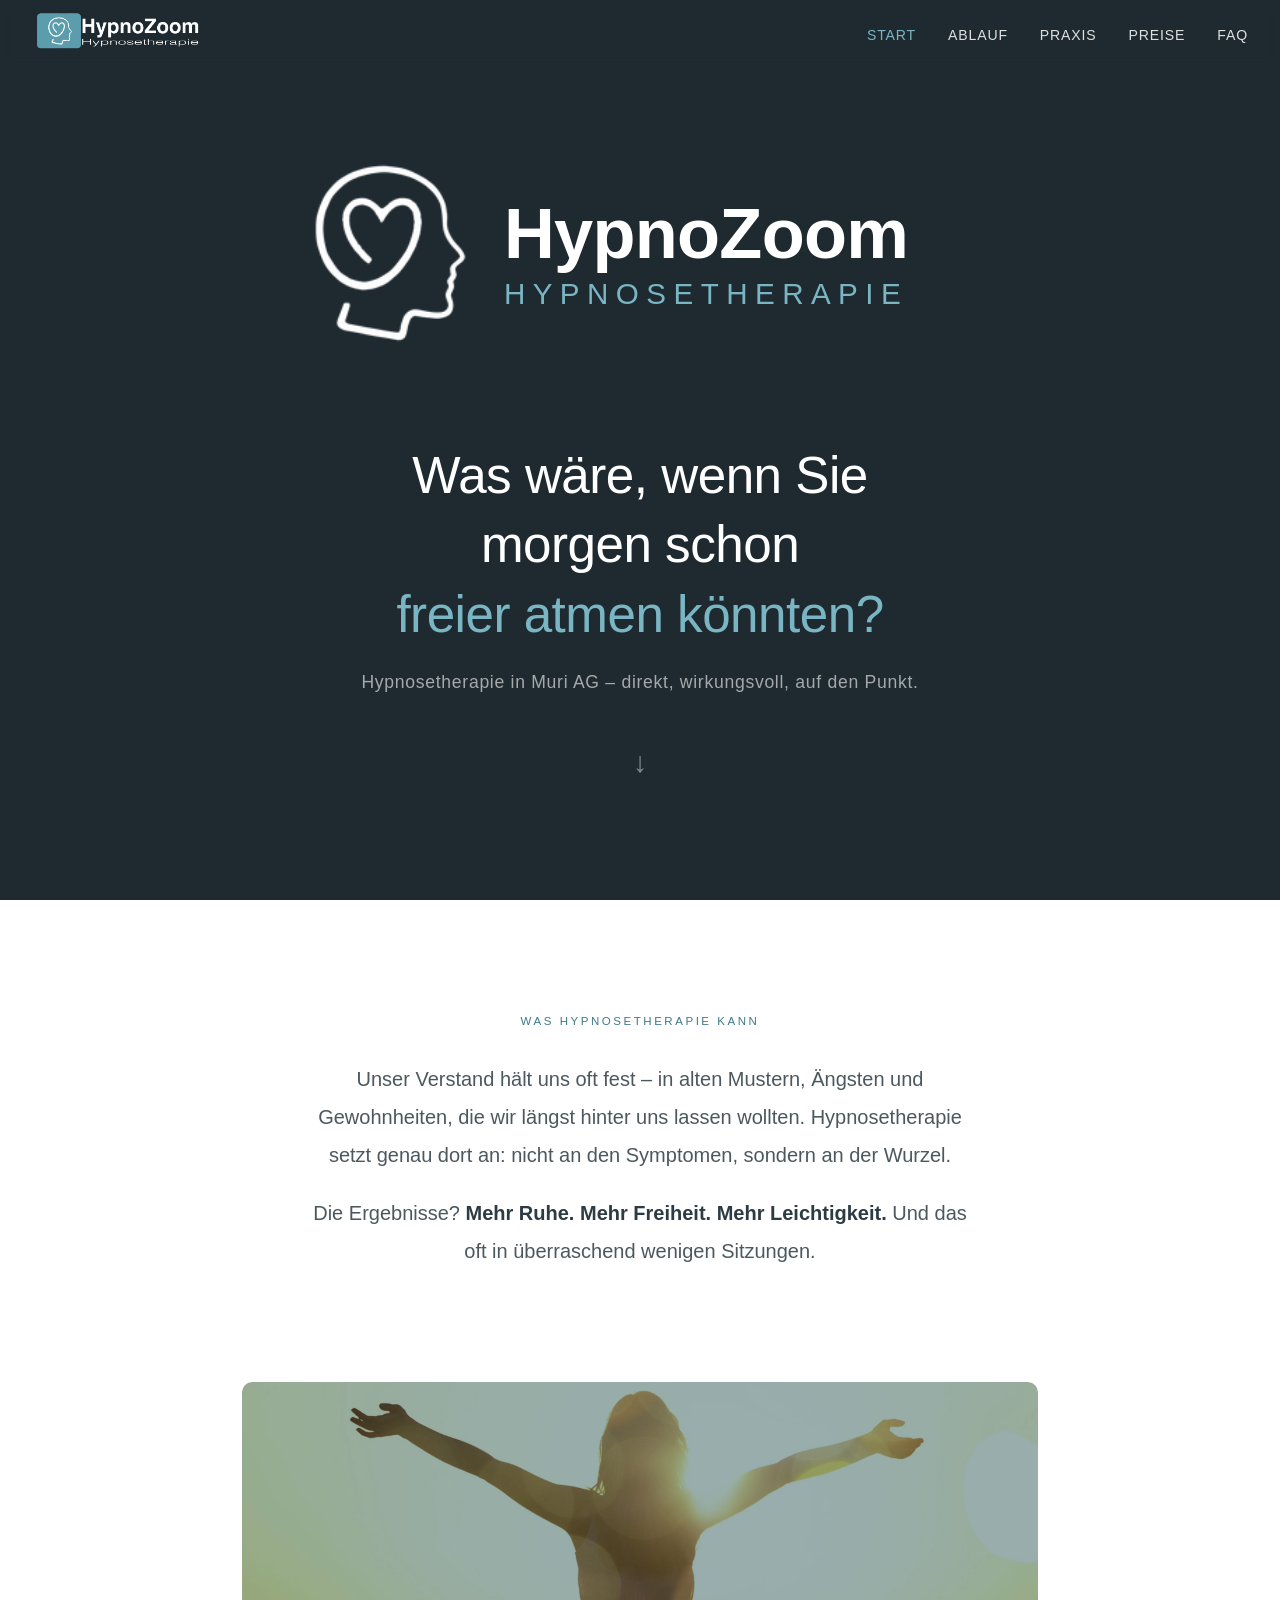
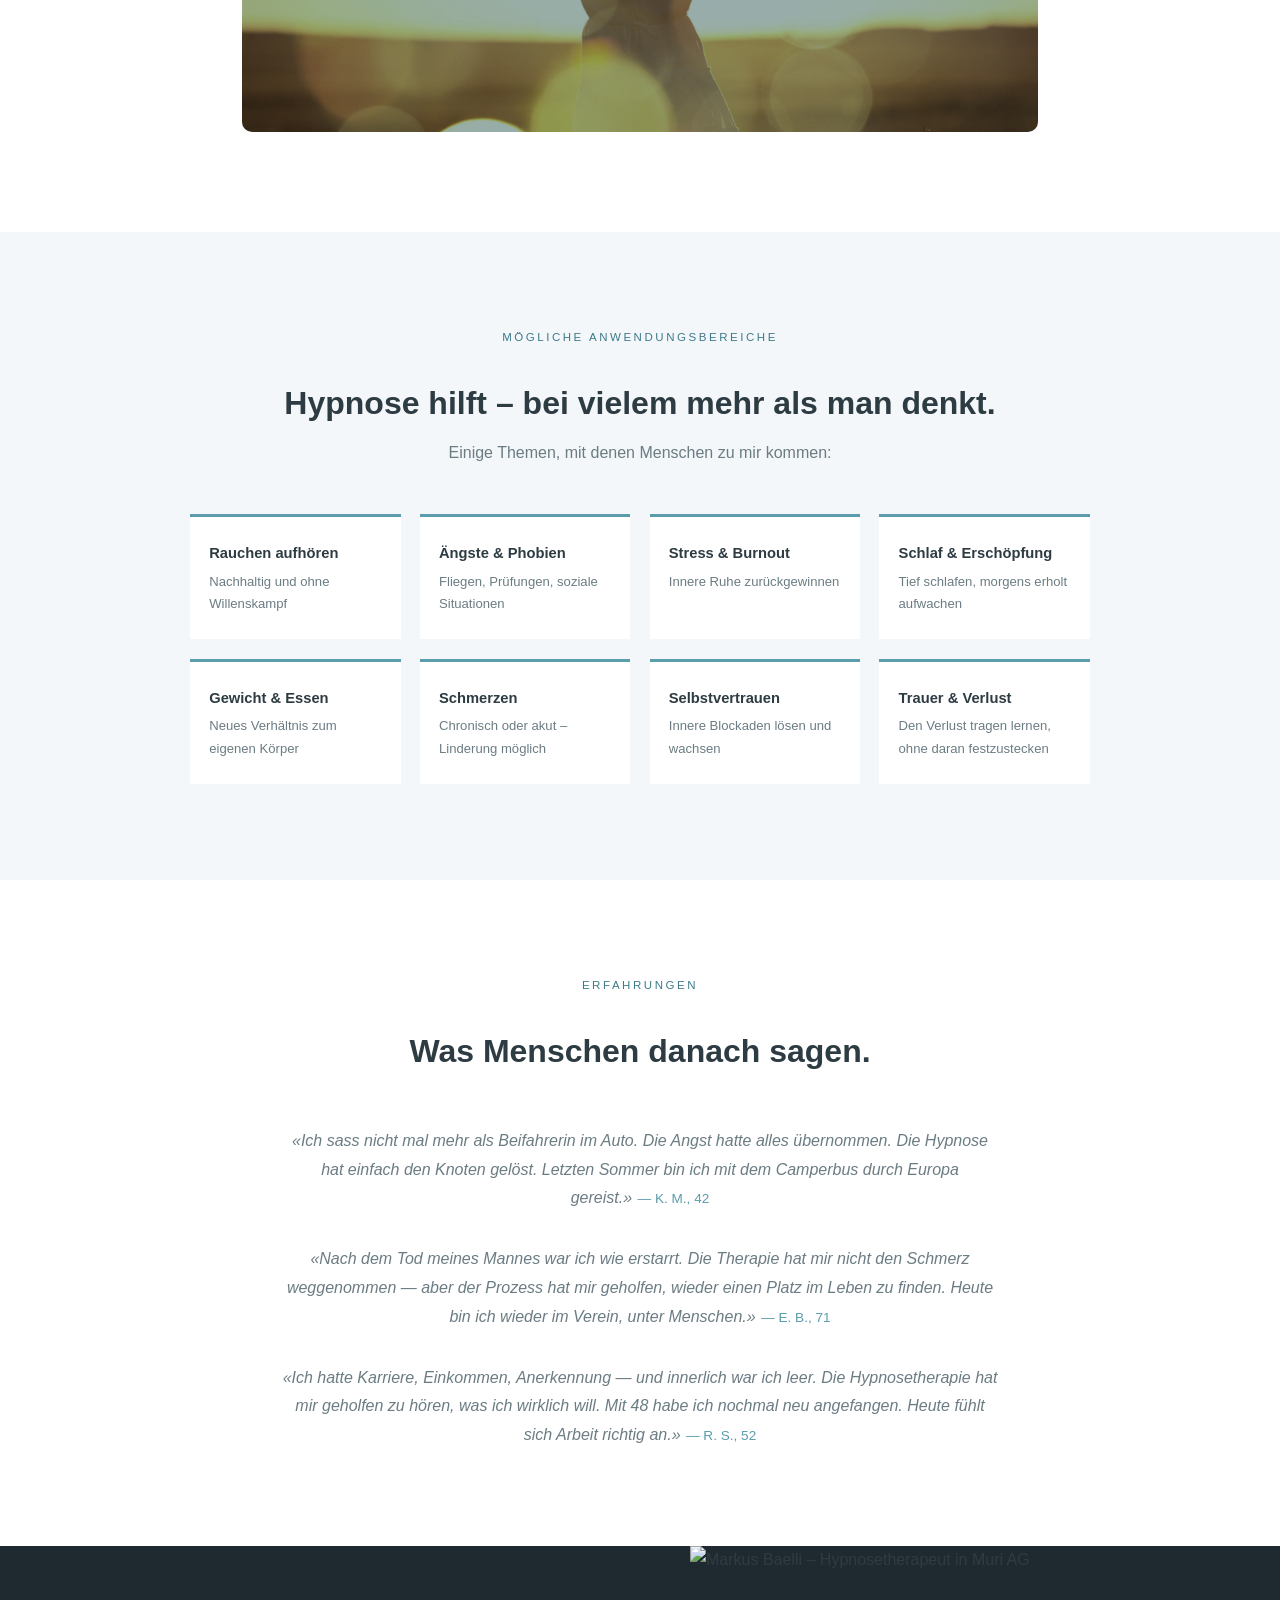
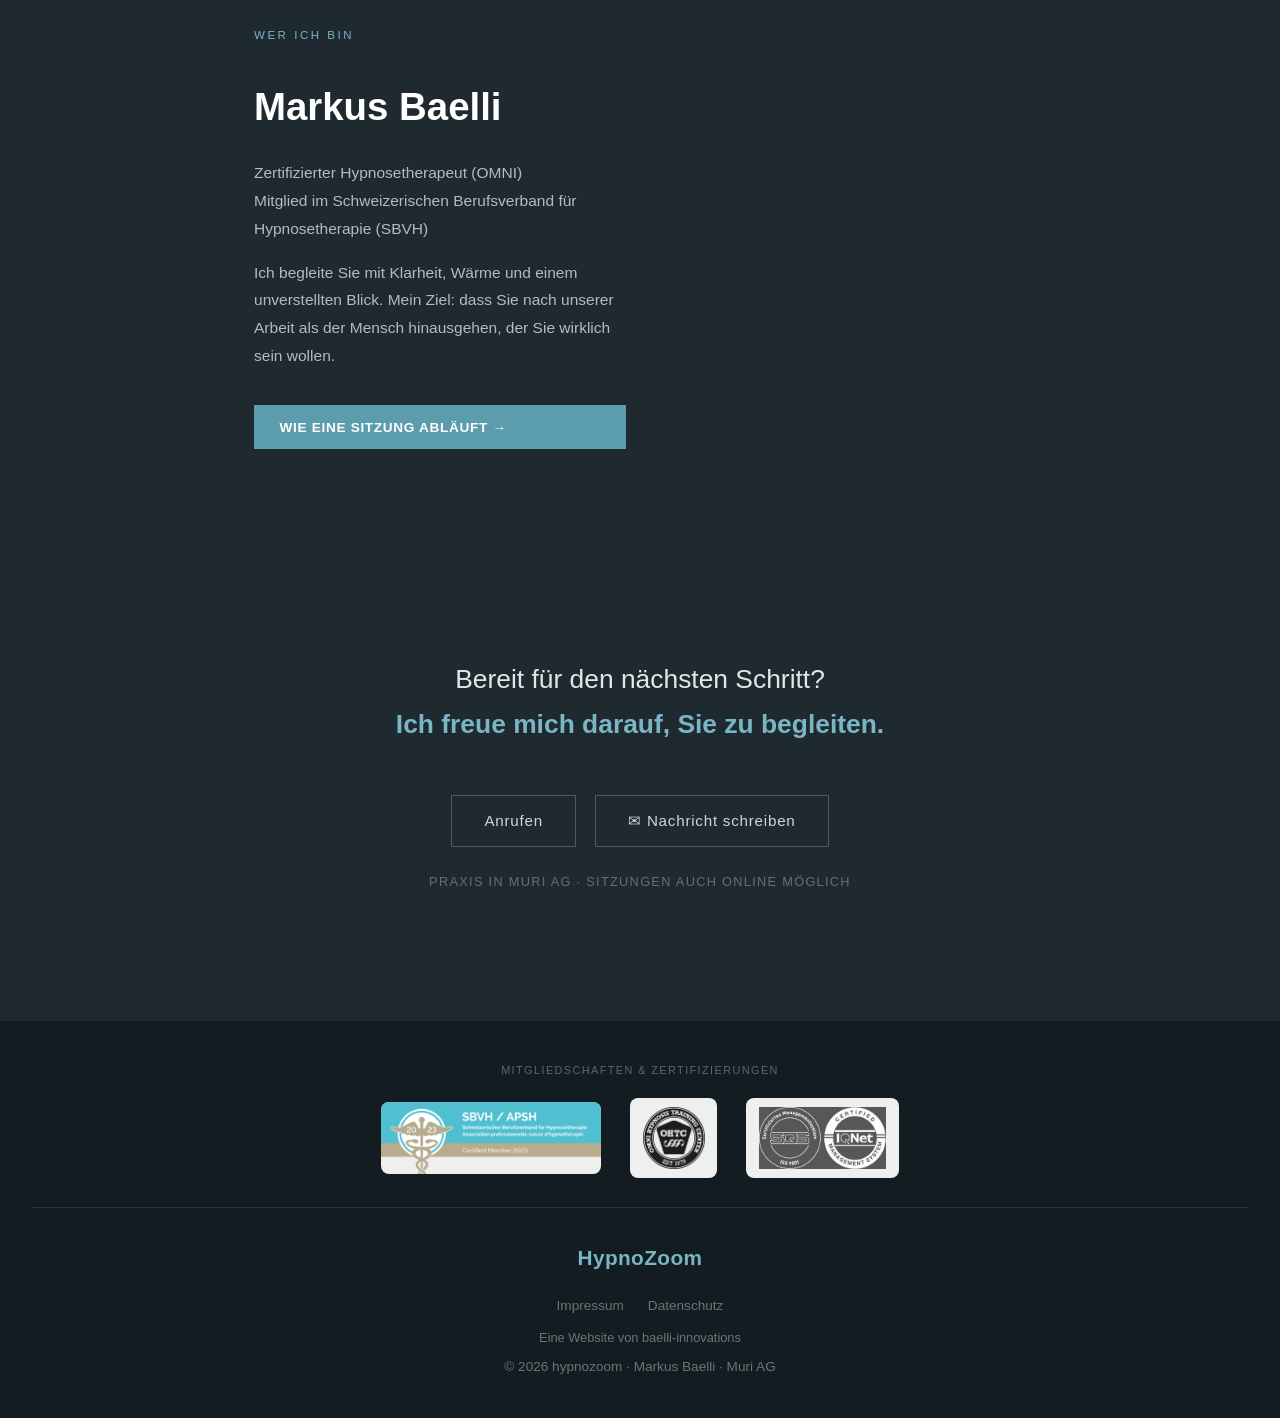
==== index.html @ 24bc32f7 "Kontaktformular: echter Versand statt mailto Formular sendet neu per Web3Forms statt ueber mailto. B" ====
<!DOCTYPE html>
<html lang="de">
<head>
  <meta charset="UTF-8">
  <meta name="viewport" content="width=device-width, initial-scale=1.0">
  <title>HypnoZoom – Hypnosetherapie mit Markus Baelli | Muri AG</title>
  <meta name="description" content="Hypnosetherapie in Muri AG – direkt, wirkungsvoll, auf den Punkt. Markus Baelli, zertifizierter Hypnosetherapeut (OMNI), Mitglied SBVH.">
  <link rel="stylesheet" href="style.css">
  <meta name="robots" content="index, follow">
  <meta name="google-site-verification" content="P6n1_zVhU4MIwN9poVW1xoypxf4h9SmWYmA_CE-PF7g">
  <link rel="canonical" href="https://hypnozoom.ch/">
  <meta property="og:type" content="website">
  <meta property="og:title" content="HypnoZoom – Hypnosetherapie mit Markus Baelli | Muri AG">
  <meta property="og:description" content="Hypnosetherapie in Muri AG – direkt, wirkungsvoll, auf den Punkt. Markus Baelli, zertifizierter Hypnosetherapeut (OMNI), Mitglied SBVH.">
  <meta property="og:url" content="https://hypnozoom.ch/">
  <meta property="og:image" content="https://hypnozoom.ch/images/markus-baelli-portrait.jpg">
  <meta property="og:locale" content="de_CH">
  <meta property="og:site_name" content="HypnoZoom">
  <meta name="twitter:card" content="summary_large_image">
  <meta name="twitter:title" content="HypnoZoom – Hypnosetherapie mit Markus Baelli | Muri AG">
  <meta name="twitter:description" content="Hypnosetherapie in Muri AG – direkt, wirkungsvoll, auf den Punkt. Markus Baelli, zertifizierter Hypnosetherapeut (OMNI), Mitglied SBVH.">
  <meta name="twitter:image" content="https://hypnozoom.ch/images/markus-baelli-portrait.jpg">
  <script type="application/ld+json">
  {
    "@context": "https://schema.org",
    "@graph": [
      {
        "@type": ["HealthAndBeautyBusiness", "LocalBusiness"],
        "@id": "https://hypnozoom.ch/#business",
        "name": "HypnoZoom – Hypnosetherapie",
        "url": "https://hypnozoom.ch/",
        "image": "https://hypnozoom.ch/images/markus-baelli-portrait.jpg",
        "description": "Hypnosetherapie in Muri AG mit Markus Baelli, zertifizierter Hypnosetherapeut (OMNI), Mitglied SBVH.",
        "telephone": "+41565351543",
        "email": "info@baelli.com",
        "address": {
          "@type": "PostalAddress",
          "addressLocality": "Muri",
          "addressRegion": "AG",
          "postalCode": "5630",
          "addressCountry": "CH"
        },
        "areaServed": ["Muri AG", "Freiamt", "Reusstal", "Seetal", "Lenzburg", "Bremgarten", "Aargau", "Zug"],
        "priceRange": "Fr. 150 – Fr. 390",
        "founder": {
          "@type": "Person",
          "name": "Markus Baelli",
          "hasCredential": "OMNI Hypnosetherapie, SBVH Mitglied"
        }
      },
      {
        "@type": "WebSite",
        "@id": "https://hypnozoom.ch/#website",
        "url": "https://hypnozoom.ch/",
        "name": "HypnoZoom",
        "inLanguage": "de-CH"
      }
    ]
  }
  </script>
</head>
<body>

  <nav id="navbar">
    <a href="index.html" class="nav-logo" aria-label="HypnoZoom">
      <img src="logo.png" alt="HypnoZoom" height="44">
    </a>
    <div class="nav-toggle" onclick="toggleNav()"><span></span><span></span><span></span></div>
    <ul class="nav-links" id="navLinks">
      <li><a href="index.html" class="active">Start</a></li>
      <li><a href="ablauf.html">Ablauf</a></li>
      <li><a href="praxis.html">Praxis</a></li>
      <li><a href="preise.html">Preise</a></li>
      <li><a href="faq.html">FAQ</a></li>
    </ul>
  </nav>

  <!-- HERO -->
  <section class="hero">
    <div class="hero-overlay"></div>
    <div class="hero-content">
      <div class="hero-logo-wrap">
        <img src="logo-icon.png" alt="HypnoZoom Icon" class="hero-icon-img">
        <div class="hero-brand">
          <span class="hero-brand-name">HypnoZoom</span>
          <span class="hero-brand-sub">Hypnosetherapie</span>
        </div>
      </div>
      <p class="hero-quote">Was wäre, wenn Sie<br>morgen schon<br><em>freier atmen könnten?</em></p>
      <p class="hero-sub">Hypnosetherapie in Muri AG – direkt, wirkungsvoll, auf den Punkt.</p>
      <a href="#angebot" class="hero-scroll">↓</a>
    </div>
  </section>

  <!-- ANGEBOT -->
  <section class="angebot" id="angebot">
    <div class="section-inner">
      <span class="section-eyebrow">Was Hypnosetherapie kann</span>
      <div class="angebot-text fade-in">
        <p>Unser Verstand hält uns oft fest – in alten Mustern, Ängsten und Gewohnheiten, die wir längst hinter uns lassen wollten. Hypnosetherapie setzt genau dort an: nicht an den Symptomen, sondern an der Wurzel.</p>
        <p>Die Ergebnisse? <strong>Mehr Ruhe. Mehr Freiheit. Mehr Leichtigkeit.</strong> Und das oft in überraschend wenigen Sitzungen.</p>
      </div>
    </div>
  </section>

  <figure class="praxisraum-foto fade-in">
    <div class="foto-wrap">
      <img src="images/befreit.jpg" alt="Person mit ausgestreckten Armen in der Sonne – Symbol für Befreiung und freies Atmen durch Hypnosetherapie">
    </div>
    <figcaption>Freier atmen. Leichter sein. Das ist das Ziel.</figcaption>
  </figure>

  <!-- THEMEN -->
  <section class="themen">
    <div class="section-inner">
      <span class="section-eyebrow">Mögliche Anwendungsbereiche</span>
      <h2 class="fade-in">Hypnose hilft – bei vielem mehr als man denkt.</h2>
      <p class="themen-sub fade-in">Einige Themen, mit denen Menschen zu mir kommen:</p>
      <div class="themen-grid fade-in">
        <div class="thema-item">Rauchen aufhören<span>Nachhaltig und ohne Willenskampf</span></div>
        <div class="thema-item">Ängste &amp; Phobien<span>Fliegen, Prüfungen, soziale Situationen</span></div>
        <div class="thema-item">Stress &amp; Burnout<span>Innere Ruhe zurückgewinnen</span></div>
        <div class="thema-item">Schlaf &amp; Erschöpfung<span>Tief schlafen, morgens erholt aufwachen</span></div>
        <div class="thema-item">Gewicht &amp; Essen<span>Neues Verhältnis zum eigenen Körper</span></div>
        <div class="thema-item">Schmerzen<span>Chronisch oder akut – Linderung möglich</span></div>
        <div class="thema-item">Selbstvertrauen<span>Innere Blockaden lösen und wachsen</span></div>
        <div class="thema-item">Trauer &amp; Verlust<span>Den Verlust tragen lernen, ohne daran festzustecken</span></div>
      </div>
    </div>
  </section>

  <!-- ERFAHRUNGEN -->
  <section class="erfahrungen">
    <div class="section-inner">
      <span class="section-eyebrow">Erfahrungen</span>
      <h2 class="fade-in">Was Menschen danach sagen.</h2>
      <div class="erfahrungen-liste fade-in">
        <p class="erfahrung-item">«Ich sass nicht mal mehr als Beifahrerin im Auto. Die Angst hatte alles übernommen. Die Hypnose hat einfach den Knoten gelöst. Letzten Sommer bin ich mit dem Camperbus durch Europa gereist.»<span>— K. M., 42</span></p>
        <p class="erfahrung-item">«Nach dem Tod meines Mannes war ich wie erstarrt. Die Therapie hat mir nicht den Schmerz weggenommen — aber der Prozess hat mir geholfen, wieder einen Platz im Leben zu finden. Heute bin ich wieder im Verein, unter Menschen.»<span>— E. B., 71</span></p>
        <p class="erfahrung-item">«Ich hatte Karriere, Einkommen, Anerkennung — und innerlich war ich leer. Die Hypnosetherapie hat mir geholfen zu hören, was ich wirklich will. Mit 48 habe ich nochmal neu angefangen. Heute fühlt sich Arbeit richtig an.»<span>— R. S., 52</span></p>
      </div>
    </div>
  </section>

  <!-- PERSON -->
  <section class="person">
    <div class="section-inner person-inner">
      <div class="person-text">
        <span class="section-eyebrow">Wer ich bin</span>
        <h2>Markus Baelli</h2>
        <p>Zertifizierter Hypnosetherapeut (OMNI)<br>Mitglied im Schweizerischen Berufsverband für Hypnosetherapie (SBVH)</p>
        <p>Ich begleite Sie mit Klarheit, Wärme und einem unverstellten Blick. Mein Ziel: dass Sie nach unserer Arbeit als der Mensch hinausgehen, der Sie wirklich sein wollen.</p>
        <a href="ablauf.html" class="btn">Wie eine Sitzung abläuft →</a>
      </div>
      <div class="person-photo">
        <img src="images/markus-baelli-portrait.jpg"
             alt="Markus Baelli – Hypnosetherapeut in Muri AG">
      </div>
    </div>
  </section>

  <!-- INVITATION -->
  <section class="invitation">
    <p class="invitation-text fade-in">
      Bereit für den nächsten Schritt?<br>
      <strong>Ich freue mich darauf, Sie zu begleiten.</strong>
    </p>
    <div class="contact-row fade-in">
      <a href="tel:+41565351543">Anrufen</a>
      <button class="btn-kontakt fade-in" onclick="openKontakt()">✉ Nachricht schreiben</button>
    </div>
    <p class="praxis-hint fade-in">Praxis in Muri AG · Sitzungen auch online möglich</p>
  </section>

  <!-- KONTAKT POPUP -->
  <div id="kontakt-overlay" onclick="closeKontakt(event)">
    <div class="kontakt-modal">
      <button class="kontakt-close" onclick="closeKontakt()">&times;</button>
      <h2>Kontaktanfrage</h2>
      <p class="kontakt-hint">Schreiben Sie mir kurz, worum es geht. Ich melde mich in der Regel innert eines Arbeitstages.</p>
      <form id="kontakt-form" action="https://api.web3forms.com/submit" method="POST" onsubmit="sendKontakt(event)">
        <input type="hidden" name="access_key" value="8c406a0c-f877-4510-b505-d80397eaa93c">
        <input type="hidden" name="subject" value="Neue Anfrage über hypnozoom.ch">
        <input type="hidden" name="from_name" value="hypnozoom.ch Kontaktformular">
        <input type="checkbox" name="botcheck" class="kontakt-hp" tabindex="-1" autocomplete="off">
        <div class="kontakt-row">
          <div class="kontakt-field">
            <label>Vorname</label>
            <input type="text" name="vorname" autocomplete="given-name" required placeholder="Ihr Vorname">
          </div>
          <div class="kontakt-field">
            <label>Nachname</label>
            <input type="text" name="nachname" autocomplete="family-name" required placeholder="Ihr Nachname">
          </div>
        </div>
        <div class="kontakt-field">
          <label>Telefon</label>
          <input type="tel" name="telefon" autocomplete="tel" placeholder="z.B. 056 123 45 67">
        </div>
        <div class="kontakt-field">
          <label>E-Mail</label>
          <input type="email" name="email" autocomplete="email" required placeholder="ihre@email.ch">
        </div>
        <div class="kontakt-field">
          <label>Ihre Nachricht</label>
          <textarea name="nachricht" rows="5" required placeholder="Beschreiben Sie kurz Ihr Anliegen…"></textarea>
        </div>
        <button type="submit" class="kontakt-submit">Nachricht senden →</button>
        <p class="kontakt-status" id="kontakt-status" role="status" aria-live="polite"></p>
        <p class="kontakt-datenschutz">Ihre Angaben verwende ich ausschliesslich, um Ihre Anfrage zu beantworten. Näheres in der <a href="datenschutz.html">Datenschutzerklärung</a>.</p>
      </form>
      <p class="kontakt-direkt">Oder direkt: <a href="tel:+41565351543">056 535 15 43</a> · <a href="mailto:info@baelli.com">info@baelli.com</a></p>
    </div>
  </div>

  <footer>
    <div class="certifications">
      <p class="cert-label">Mitgliedschaften &amp; Zertifizierungen</p>
      <div class="cert-logos">
        <a href="https://www.sbvh.ch" target="_blank" rel="noopener noreferrer" class="cert-item cert-item-sbvh" title="SBVH – Schweizerischer Berufsverband für Hypnosetherapie">
          <img src="images/Logo_SBVH_2023.png" alt="SBVH Certified Member – Schweizerischer Berufsverband für Hypnosetherapie">
        </a>
        <div class="cert-item" title="Omni Hypnosis Training Center – Ausgebildeter Omni Hypnosetherapeut">
          <img src="images/OHTC_sw.png" alt="OHTC – Omni Hypnosis Training Center, ausgebildeter Omni Hypnosetherapeut">
        </div>
        <div class="cert-item" title="ISO 9001 Zertifizierung">
          <img src="images/ISO.jpg" alt="ISO 9001 Zertifizierung – SQS / IQNet">
        </div>
      </div>
    </div>
    <div class="footer-logo">
      <span style="font-size:1.3rem;font-weight:700;color:var(--teal-light);letter-spacing:0.02em;">HypnoZoom</span>
    </div>
    <div class="footer-links">
      <a href="impressum.html">Impressum</a>
      <a href="datenschutz.html">Datenschutz</a>
    </div>
    <p class="footer-parent">Eine Website von <a href="https://baelli.com" target="_blank" rel="noopener noreferrer">baelli-innovations</a></p>
    <p>© 2026 hypnozoom · Markus Baelli · Muri AG</p>
  </footer>

  <script>
    // Hypnosetherapie exakt bündig unter HypnoZoom ausrichten
    function alignBrandSub() {
      const name = document.querySelector('.hero-brand-name');
      const sub  = document.querySelector('.hero-brand-sub');
      if (!name || !sub) return;
      sub.style.letterSpacing = '0';
      sub.style.marginRight   = '0';
      const nameW = name.getBoundingClientRect().width;
      const subW  = sub.getBoundingClientRect().width;
      const n     = sub.textContent.trim().length;
      const spacing = (nameW - subW) / n;
      sub.style.letterSpacing = spacing + 'px';
      sub.style.marginRight   = -spacing + 'px';
    }
    window.addEventListener('load',   alignBrandSub);
    window.addEventListener('resize', alignBrandSub);

    window.addEventListener('scroll', () => {
      document.getElementById('navbar').classList.toggle('scrolled', window.scrollY > 50);
    });
    function toggleNav() {
      document.getElementById('navLinks').classList.toggle('open');
    }
    document.querySelector('.hero-scroll').addEventListener('click', e => {
      e.preventDefault();
      document.getElementById('angebot').scrollIntoView({ behavior: 'smooth' });
    });
    const observer = new IntersectionObserver((entries) => {
      entries.forEach(e => { if (e.isIntersecting) e.target.classList.add('visible'); });
    }, { threshold: 0.12 });
    document.querySelectorAll('.fade-in').forEach(el => observer.observe(el));

    // Kontakt-Popup
    function openKontakt() {
      document.getElementById('kontakt-overlay').classList.add('open');
      document.body.style.overflow = 'hidden';
    }
    function closeKontakt(e) {
      if (e && e.target !== document.getElementById('kontakt-overlay')) return;
      document.getElementById('kontakt-overlay').classList.remove('open');
      document.body.style.overflow = '';
    }
    document.addEventListener('keydown', e => {
      if (e.key === 'Escape') {
        document.getElementById('kontakt-overlay').classList.remove('open');
        document.body.style.overflow = '';
      }
    });
    function sendKontakt(e) {
      e.preventDefault();
      const f = e.target;
      const status = document.getElementById('kontakt-status');
      const key = f.querySelector('input[name="access_key"]').value;
      const btn = f.querySelector('.kontakt-submit');
      status.style.display = 'block';
      if (key.indexOf('EINSETZEN') !== -1) {
        status.className = 'kontakt-status fehler';
        status.textContent = 'Der Formularversand ist noch nicht aktiviert. Bitte rufen Sie an oder schreiben Sie an info@baelli.com – beides steht direkt darunter.';
        return;
      }
      status.className = 'kontakt-status';
      status.textContent = 'Wird gesendet …';
      btn.disabled = true;
      fetch(f.action, { method: 'POST', body: new FormData(f) })
        .then(r => r.json())
        .then(d => {
          if (d.success) {
            document.getElementById('kontakt-form').innerHTML =
              '<div class="kontakt-bestaetigung">' +
              '<div class="check-icon">✓</div>' +
              '<h3>Vielen Dank für Ihre Nachricht!</h3>' +
              '<p>Ihre Anfrage ist bei mir angekommen.<br>Ich melde mich in der Regel innert eines Arbeitstages.</p>' +
              '<button class="btn-schliessen" onclick="closeKontakt()">Schliessen</button>' +
              '</div>';
          } else {
            zeigeFehler(status, btn);
          }
        })
        .catch(() => zeigeFehler(status, btn));
    }
    function zeigeFehler(status, btn) {
      btn.disabled = false;
      status.className = 'kontakt-status fehler';
      status.textContent = 'Das Senden hat leider nicht geklappt. Bitte rufen Sie an unter 056 535 15 43 oder schreiben Sie an info@baelli.com.';
    }
  </script>
</body>
</html>
---- style.css ----
/* ===== HypnoZoom – Stylesheet (Teal-Edition) ===== */
:root {
  --teal:         #5B9DAD;
  --teal-dark:    #3d7a8a;
  --teal-light:   #7AB5C4;
  --teal-pale:    #edf5f7;
  --slate:        #1e2a30;
  --slate-mid:    #2d3b42;
  --text:         #2d3b42;
  --gray:         #6b7c83;
  --light-gray:   #f4f7f9;
  --white:        #ffffff;
}

* { margin: 0; padding: 0; box-sizing: border-box; }
html { scroll-behavior: smooth; }
body {
  font-family: 'Helvetica Neue', Arial, sans-serif;
  color: var(--text);
  background: var(--white);
  line-height: 1.7;
}

/* ===== NAVIGATION ===== */
nav {
  position: fixed;
  top: 0; left: 0; right: 0;
  z-index: 1000;
  display: flex;
  align-items: center;
  justify-content: space-between;
  padding: 0 2rem;
  height: 70px;
  background: rgba(255,255,255,0.0);
  backdrop-filter: blur(6px);
  transition: background 0.3s, box-shadow 0.3s;
}
nav.scrolled {
  background: rgba(30,42,48,0.97);
  box-shadow: 0 1px 16px rgba(0,0,0,0.25);
}

.nav-links {
  list-style: none;
  display: flex;
  gap: 2rem;
}
.nav-links a {
  color: var(--white);
  text-decoration: none;
  font-size: 0.88rem;
  letter-spacing: 0.06em;
  text-transform: uppercase;
  opacity: 0.85;
  transition: opacity 0.2s, color 0.2s;
}
nav.scrolled .nav-links a { color: var(--white); opacity: 0.7; }
.nav-links a:hover,
.nav-links a.active { opacity: 1; color: var(--teal-light); }
nav.scrolled .nav-links a:hover,
nav.scrolled .nav-links a.active { color: var(--teal-light); opacity: 1; }

.nav-toggle {
  display: none;
  flex-direction: column;
  gap: 5px;
  cursor: pointer;
  padding: 4px;
}
.nav-toggle span {
  display: block;
  width: 24px;
  height: 2px;
  background: var(--white);
  transition: 0.3s;
}
nav.scrolled .nav-toggle span { background: var(--white); }

/* ===== HERO ===== */
.hero {
  position: relative;
  height: 100vh;
  min-height: 520px;
  display: flex;
  align-items: center;
  justify-content: center;
  text-align: center;
  overflow: hidden;
  background: var(--slate) url('images/neuronen-background.gif') center/cover no-repeat;
}
.hero-overlay {
  position: absolute;
  inset: 0;
  background: linear-gradient(to bottom,
    rgba(30,42,48,0.60) 0%,
    rgba(30,42,48,0.35) 50%,
    rgba(30,42,48,0.72) 100%);
}
.hero-content {
  position: relative;
  z-index: 2;
  color: var(--white);
  padding: 2rem;
  max-width: 760px;
}
.hero-logo-wrap {
  display: flex;
  align-items: center;
  justify-content: center;
  gap: 1.8rem;
  margin-bottom: 3rem;
  transform: translateX(-80px);
}
.hero-icon-img {
  height: 280px;
  width: auto;
  flex-shrink: 0;
}
.hero-brand {
  display: flex;
  flex-direction: column;
  align-items: flex-start;
  line-height: 1;
}
.hero-brand-name {
  font-size: 4.4rem;
  font-weight: 700;
  color: var(--white);
  letter-spacing: -0.01em;
  line-height: 1;
}
.hero-brand-sub {
  font-size: 1.85rem;
  color: var(--teal-light);
  letter-spacing: 0;
  text-transform: uppercase;
  margin-top: 0.6rem;
  font-weight: 300;
}

.hero-quote {
  font-size: clamp(1.8rem, 4vw, 3.2rem);
  font-weight: 300;
  line-height: 1.35;
  color: var(--white);
  margin-bottom: 1.2rem;
  letter-spacing: -0.01em;
}
.hero-quote em {
  font-style: normal;
  color: var(--teal-light);
}
.hero-sub {
  font-size: clamp(0.95rem, 1.8vw, 1.1rem);
  color: rgba(255,255,255,0.6);
  font-weight: 300;
  letter-spacing: 0.04em;
  margin-top: 0.5rem;
}
.hero-scroll {
  margin-top: 2.5rem;
  display: inline-block;
  animation: bounce 2s infinite;
  color: rgba(255,255,255,0.45);
  font-size: 1.8rem;
  text-decoration: none;
}
@keyframes bounce {
  0%, 100% { transform: translateY(0); }
  50%       { transform: translateY(8px); }
}

/* ===== SECTION INNER ===== */
.section-inner {
  max-width: 900px;
  margin: 0 auto;
}
.section-eyebrow {
  font-size: 0.72rem;
  letter-spacing: 0.22em;
  text-transform: uppercase;
  color: var(--teal-dark);
  margin-bottom: 1.8rem;
  display: block;
}

/* ===== ANGEBOT ===== */
.angebot {
  background: var(--white);
  padding: 7rem 2rem;
  text-align: center;
}
.angebot-text {
  max-width: 680px;
  margin: 0 auto;
  font-size: clamp(1.05rem, 1.8vw, 1.25rem);
  font-weight: 300;
  line-height: 1.9;
  color: rgba(45,59,66,0.85);
}
.angebot-text p { margin-bottom: 1.2rem; }
.angebot-text p:last-child { margin-bottom: 0; }
.angebot-text strong { color: var(--text); font-weight: 600; }

/* ===== THEMEN ===== */
.themen {
  background: var(--light-gray);
  padding: 6rem 2rem;
  text-align: center;
}
.themen h2 {
  font-size: clamp(1.4rem, 2.5vw, 2rem);
  font-weight: 700;
  color: var(--text);
  margin-bottom: 0.5rem;
}
.themen-sub {
  font-size: 1rem;
  color: var(--gray);
  margin-bottom: 3rem;
  max-width: 560px;
  margin-left: auto;
  margin-right: auto;
}
.themen-grid {
  display: grid;
  grid-template-columns: repeat(auto-fit, minmax(200px, 1fr));
  gap: 1.2rem;
  max-width: 900px;
  margin: 0 auto;
}
.thema-item {
  background: var(--white);
  border-top: 3px solid var(--teal);
  padding: 1.5rem 1.2rem;
  text-align: left;
  font-size: 0.92rem;
  color: var(--text);
  font-weight: 600;
}
.thema-item span {
  display: block;
  font-size: 0.82rem;
  color: var(--gray);
  font-weight: 400;
  margin-top: 0.3rem;
}

/* ===== ERFAHRUNGEN ===== */
.erfahrungen {
  background: var(--white);
  padding: 6rem 2rem;
  text-align: center;
}
.erfahrungen h2 {
  font-size: clamp(1.4rem, 2.5vw, 2rem);
  font-weight: 700;
  color: var(--text);
  margin-bottom: 3rem;
}
.erfahrungen-liste {
  max-width: 720px;
  margin: 0 auto;
  display: flex;
  flex-direction: column;
  gap: 2rem;
}
.erfahrung-item {
  font-style: italic;
  font-size: 1rem;
  color: var(--gray);
  line-height: 1.8;
}
.erfahrung-item span {
  font-style: normal;
  font-size: 0.85rem;
  color: var(--teal);
  margin-left: 0.4em;
}

/* ===== PERSON ===== */
.person {
  background: var(--slate);
  padding: 0;
}
.person-inner {
  display: grid;
  grid-template-columns: 1fr 400px;
  min-height: 55vh;
}
.person-text {
  padding: 5rem 4rem;
  display: flex;
  flex-direction: column;
  justify-content: center;
  color: var(--white);
}
.person-text .section-eyebrow { color: var(--teal-light); }
.person-text h2 {
  font-size: clamp(1.8rem, 3vw, 2.4rem);
  font-weight: 700;
  color: var(--white);
  margin-bottom: 1.2rem;
}
.person-text p {
  font-size: 0.97rem;
  color: rgba(255,255,255,0.68);
  line-height: 1.8;
  margin-bottom: 1rem;
}
.person-photo {
  position: relative;
  overflow: hidden;
}
.person-photo img {
  width: 100%;
  height: 100%;
  object-fit: cover;
  object-position: top center;
  display: block;
  filter: grayscale(20%);
}

/* ===== BUTTONS ===== */
.btn {
  display: inline-block;
  margin-top: 1.2rem;
  padding: 0.65rem 1.6rem;
  background: var(--teal);
  color: var(--white);
  text-decoration: none;
  font-size: 0.85rem;
  font-weight: 600;
  letter-spacing: 0.05em;
  text-transform: uppercase;
  transition: background 0.2s, transform 0.1s;
}
.btn:hover { background: var(--teal-dark); transform: translateY(-1px); }
.btn-outline {
  background: transparent;
  border: 2px solid var(--teal-light);
  color: var(--teal-light);
}
.btn-outline:hover { background: var(--teal); color: var(--white); border-color: var(--teal); }

/* ===== INVITATION ===== */
.invitation {
  background: var(--slate);
  color: var(--white);
  padding: 8rem 2rem;
  text-align: center;
}
.invitation-text {
  max-width: 580px;
  margin: 0 auto 3rem;
  font-size: clamp(1.2rem, 2.2vw, 1.65rem);
  font-weight: 300;
  line-height: 1.7;
  color: rgba(255,255,255,0.88);
}
.invitation-text strong { color: var(--teal-light); font-weight: 600; }
.contact-row {
  display: flex;
  justify-content: center;
  gap: 1.2rem;
  flex-wrap: wrap;
  margin-bottom: 1.5rem;
}
.contact-row a {
  color: rgba(255,255,255,0.8);
  text-decoration: none;
  font-size: 0.95rem;
  padding: 0.75rem 2rem;
  border: 1px solid rgba(255,255,255,0.22);
  letter-spacing: 0.05em;
  transition: all 0.2s;
}
.contact-row a:hover { border-color: var(--teal-light); color: var(--teal-light); }
.praxis-hint {
  font-size: 0.8rem;
  color: rgba(255,255,255,0.32);
  letter-spacing: 0.1em;
  text-transform: uppercase;
}

/* ===== FOOTER ===== */
footer {
  background: #131d21;
  color: rgba(255,255,255,0.38);
  text-align: center;
  padding: 2.5rem 2rem;
  font-size: 0.85rem;
}
footer a { color: rgba(255,255,255,0.38); text-decoration: none; transition: color 0.2s; }
footer a:hover { color: var(--teal-light); }
.footer-logo { margin-bottom: 1.2rem; }
.footer-links { display: flex; justify-content: center; gap: 1.5rem; margin-bottom: 0.6rem; }
.footer-parent { margin-bottom: 0.4rem; font-size: 0.8rem; }

/* ===== ZERTIFIZIERUNGEN ===== */
.certifications {
  margin-bottom: 2rem;
  padding-bottom: 1.8rem;
  border-bottom: 1px solid rgba(255,255,255,0.1);
}
.cert-label {
  font-size: 0.68rem;
  letter-spacing: 0.13em;
  text-transform: uppercase;
  color: rgba(255,255,255,0.32);
  margin-bottom: 1.2rem;
}
.cert-logos {
  display: flex;
  justify-content: center;
  align-items: center;
  gap: 1.8rem;
  flex-wrap: wrap;
}
.cert-item {
  background: rgba(255,255,255,0.93);
  border-radius: 8px;
  padding: 0.55rem 0.8rem;
  display: flex;
  align-items: center;
  justify-content: center;
  transition: opacity 0.2s, transform 0.2s;
  overflow: hidden;
}
.cert-item:hover { opacity: 0.82; transform: translateY(-2px); }
.cert-item img {
  height: 62px;
  width: auto;
  display: block;
}
/* SBVH Banner: crop white space at bottom via object-fit */
.cert-item-sbvh {
  padding: 0;
}
.cert-item-sbvh img {
  width: 220px;
  height: 72px;
  object-fit: cover;
  object-position: top center;
}
@media (max-width: 600px) {
  .cert-logos { gap: 1rem; }
  .cert-item-sbvh img { width: 180px; height: 60px; }
  .cert-item img { height: 52px; }
}

/* ===== PAGE HERO (Unterseiten) ===== */
.page-hero {
  position: relative;
  height: 45vh;
  min-height: 280px;
  display: flex;
  align-items: center;
  justify-content: center;
  text-align: center;
  overflow: hidden;
  background: var(--slate) url('images/neuronen-background.gif') center/cover no-repeat;
}
.page-hero .hero-overlay {
  position: absolute;
  inset: 0;
  background: rgba(30,42,48,0.62);
}
.page-hero-content {
  position: relative;
  z-index: 2;
  color: var(--white);
  padding: 2rem;
}
.page-eyebrow {
  font-size: 0.72rem;
  letter-spacing: 0.25em;
  text-transform: uppercase;
  color: var(--teal-light);
  margin-bottom: 1rem;
}
.page-title {
  font-size: clamp(2rem, 5vw, 3.2rem);
  font-weight: 700;
  color: var(--white);
  line-height: 1.15;
}
.page-title span { font-weight: 300; color: rgba(255,255,255,0.68); }

/* ===== CONTENT SECTIONS (Unterseiten) ===== */
.content-section {
  padding: 6rem 2rem;
  max-width: 780px;
  margin: 0 auto;
}
.content-section h2 {
  font-size: clamp(1.4rem, 2.5vw, 2rem);
  font-weight: 700;
  margin-bottom: 1.5rem;
  color: var(--text);
}
.content-section p {
  font-size: 1rem;
  color: var(--gray);
  line-height: 1.85;
  margin-bottom: 1.3rem;
}
.content-section strong { color: var(--text); }

.content-warm {
  background: var(--teal-pale);
  padding: 5rem 2rem;
  text-align: center;
}
.content-warm p {
  max-width: 680px;
  margin: 0 auto 1.2rem;
  font-size: clamp(1rem, 1.8vw, 1.2rem);
  font-weight: 300;
  line-height: 1.9;
  color: var(--text);
}
.content-warm strong { color: var(--teal-dark); font-weight: 600; }

/* ===== PRAXISRAUM FOTO ===== */
.praxisraum-foto {
  margin: 0 auto;
  padding: 0 2rem 4rem;
  max-width: 860px;
  box-sizing: border-box;
  position: relative;
}
.praxisraum-foto .foto-wrap {
  position: relative;
  border-radius: 10px;
  overflow: hidden;
}
.praxisraum-foto img {
  width: 100%;
  display: block;
  object-fit: cover;
  max-height: 520px;
  filter: grayscale(30%) brightness(0.85);
  transition: filter 0.5s ease;
}
.praxisraum-foto .foto-wrap::after {
  content: '';
  position: absolute;
  inset: 0;
  background: rgba(42, 110, 107, 0.35);
  mix-blend-mode: multiply;
  border-radius: 10px;
  pointer-events: none;
  transition: opacity 0.5s ease;
}
.praxisraum-foto .foto-wrap:hover::after {
  opacity: 0.15;
}
.praxisraum-foto .foto-wrap:hover img {
  filter: grayscale(0%) brightness(0.95);
}
.praxisraum-foto figcaption {
  text-align: center;
  font-size: 0.8rem;
  color: rgba(255,255,255,0.4);
  margin-top: 0.9rem;
  font-style: italic;
  letter-spacing: 0.04em;
}

/* ===== DIPLOM ===== */
.diplom-section {
  background: var(--slate);
  padding: 4.5rem 2rem;
  text-align: center;
}
.diplom-title {
  font-size: 0.75rem;
  font-weight: 700;
  color: var(--teal-light);
  letter-spacing: 0.15em;
  text-transform: uppercase;
  margin-bottom: 1.1rem;
}
.diplom-text {
  color: rgba(255,255,255,0.6);
  max-width: 580px;
  margin: 0 auto 2.8rem;
  line-height: 1.75;
  font-size: 0.95rem;
}
.diplom-text strong { color: rgba(255,255,255,0.85); }
.diplom-wrap {
  max-width: 180px;
  margin: 0 auto;
  border-radius: 10px;
  overflow: hidden;
  box-shadow: 0 6px 24px rgba(0,0,0,0.45);
  transition: max-width 0.5s ease, box-shadow 0.4s ease, transform 0.4s ease;
  cursor: zoom-in;
}
.diplom-wrap:hover {
  max-width: 680px;
  box-shadow: 0 20px 60px rgba(0,0,0,0.65);
  transform: translateY(-4px);
  cursor: zoom-out;
}
.diplom-img {
  width: 100%;
  height: auto;
  display: block;
}
@media (max-width: 768px) {
  .diplom-section { padding: 3rem 1.2rem; }
  .diplom-wrap { max-width: 100%; }
}

/* ===== PREIS CARDS ===== */
.preis-grid {
  display: grid;
  grid-template-columns: repeat(auto-fit, minmax(280px, 1fr));
  gap: 2rem;
  margin-top: 2rem;
}
.preis-card {
  background: var(--light-gray);
  border-top: 3px solid var(--teal);
  padding: 2rem;
}
.preis-card h3 {
  font-size: 1.1rem;
  font-weight: 700;
  margin-bottom: 0.5rem;
  color: var(--text);
}
.preis-card .preis {
  font-size: 2rem;
  font-weight: 700;
  color: var(--teal-dark);
  margin-bottom: 0.8rem;
}
.preis-card p {
  font-size: 0.92rem;
  color: var(--gray);
  line-height: 1.7;
}

/* ===== ABLAUF STEPS ===== */
.ablauf-step {
  display: flex;
  gap: 2rem;
  margin-bottom: 3.5rem;
  align-items: flex-start;
}
.step-number {
  flex-shrink: 0;
  width: 52px;
  height: 52px;
  background: var(--teal);
  color: var(--white);
  font-size: 1.3rem;
  font-weight: 700;
  display: flex;
  align-items: center;
  justify-content: center;
  margin-top: 0.2rem;
}
.step-body h2 {
  font-size: 1.3rem;
  font-weight: 700;
  margin-bottom: 0.7rem;
  color: var(--text);
}
.step-body p {
  font-size: 1rem;
  color: var(--gray);
  line-height: 1.85;
  margin-bottom: 0.8rem;
}

/* ===== KONTAKT BUTTON ===== */
.btn-kontakt {
  color: rgba(255,255,255,0.8);
  background: none;
  border: 1px solid rgba(255,255,255,0.22);
  font-size: 0.95rem;
  padding: 0.75rem 2rem;
  letter-spacing: 0.05em;
  cursor: pointer;
  transition: all 0.2s;
  font-family: inherit;
}
.btn-kontakt:hover { border-color: var(--teal-light); color: var(--teal-light); }

/* ===== KONTAKT POPUP ===== */
#kontakt-overlay {
  display: none;
  position: fixed;
  inset: 0;
  background: rgba(15,25,30,0.75);
  backdrop-filter: blur(4px);
  z-index: 2000;
  align-items: center;
  justify-content: center;
  padding: 1.5rem;
}
#kontakt-overlay.open { display: flex; }

.kontakt-modal {
  background: var(--white);
  max-width: 520px;
  width: 100%;
  padding: 2.5rem;
  position: relative;
  border-top: 4px solid var(--teal);
  animation: modalIn 0.25s ease;
  max-height: 90vh;
  overflow-y: auto;
}
@keyframes modalIn {
  from { opacity: 0; transform: translateY(20px); }
  to   { opacity: 1; transform: translateY(0); }
}
.kontakt-close {
  position: absolute;
  top: 1rem; right: 1.2rem;
  background: none;
  border: none;
  font-size: 1.6rem;
  color: var(--gray);
  cursor: pointer;
  line-height: 1;
}
.kontakt-close:hover { color: var(--text); }
.kontakt-modal h2 {
  font-size: 1.4rem;
  font-weight: 700;
  color: var(--text);
  margin-bottom: 0.4rem;
}
.kontakt-hint {
  font-size: 0.82rem;
  color: var(--gray);
  margin-bottom: 1.8rem;
  line-height: 1.6;
}
.kontakt-row {
  display: grid;
  grid-template-columns: 1fr 1fr;
  gap: 1rem;
}
.kontakt-field {
  display: flex;
  flex-direction: column;
  margin-bottom: 1rem;
}
.kontakt-field label {
  font-size: 0.75rem;
  font-weight: 600;
  letter-spacing: 0.08em;
  text-transform: uppercase;
  color: var(--gray);
  margin-bottom: 0.35rem;
}
.kontakt-field input,
.kontakt-field textarea {
  border: 1px solid #d0dde0;
  padding: 0.65rem 0.9rem;
  font-size: 0.95rem;
  font-family: inherit;
  color: var(--text);
  background: var(--light-gray);
  transition: border-color 0.2s;
  resize: vertical;
}
.kontakt-field input:focus,
.kontakt-field textarea:focus {
  outline: none;
  border-color: var(--teal);
  background: var(--white);
}
.kontakt-submit {
  width: 100%;
  margin-top: 0.5rem;
  padding: 0.85rem;
  background: var(--teal);
  color: var(--white);
  border: none;
  font-size: 0.95rem;
  font-weight: 600;
  letter-spacing: 0.05em;
  cursor: pointer;
  font-family: inherit;
  transition: background 0.2s;
}
.kontakt-submit:hover { background: var(--teal-dark); }

.kontakt-bestaetigung {
  text-align: center;
  padding: 2rem 1rem;
}
.kontakt-bestaetigung .check-icon {
  font-size: 3rem;
  color: var(--teal);
  margin-bottom: 1rem;
}
.kontakt-bestaetigung h3 {
  font-size: 1.4rem;
  color: var(--text);
  margin-bottom: 0.75rem;
}
.kontakt-bestaetigung p {
  color: var(--text-muted, #aaa);
  margin-bottom: 1.5rem;
  line-height: 1.6;
}
.kontakt-bestaetigung .btn-schliessen {
  background: var(--teal);
  color: var(--white);
  border: none;
  padding: 0.7rem 2rem;
  border-radius: 6px;
  font-size: 1rem;
  cursor: pointer;
  transition: background 0.2s;
}
.kontakt-bestaetigung .btn-schliessen:hover { background: var(--teal-dark); }

@media (max-width: 540px) {
  .kontakt-row { grid-template-columns: 1fr; }
  .kontakt-modal { padding: 2rem 1.5rem; }
}

/* ===== FADE IN ===== */
.fade-in {
  opacity: 0;
  transform: translateY(24px);
  transition: opacity 0.8s ease, transform 0.8s ease;
}
.fade-in.visible { opacity: 1; transform: translateY(0); }

/* ===== RESPONSIVE ===== */
@media (max-width: 768px) {
  .hero { overflow: hidden; }
  .hero-logo-wrap {
    transform: translateX(0);
    flex-direction: column;
    align-items: center;
    gap: 1rem;
    margin-bottom: 2rem;
  }
  .hero-icon-img { height: 120px; }
  .hero-brand { align-items: center; text-align: center; }
  .hero-brand-name { font-size: 2.8rem; }
  .hero-brand-sub { font-size: 1.2rem; letter-spacing: 0.08em; }
  .hero-content { padding: 2rem 1.5rem; }
  .person-inner {
    grid-template-columns: 1fr;
  }
  .person-photo { height: 50vh; }
  .person-text { padding: 3rem 2rem; }
  .nav-links {
    display: none;
    flex-direction: column;
    position: absolute;
    top: 70px; left: 0; right: 0;
    background: rgba(30,42,48,0.98);
    padding: 1rem 2rem 2rem;
    gap: 1.2rem;
    box-shadow: 0 4px 20px rgba(0,0,0,0.25);
  }
  .nav-links a { color: var(--white) !important; }
  .nav-links.open { display: flex; }
  .nav-toggle { display: flex; }
  .ablauf-step { flex-direction: column; gap: 1rem; }
}

/* Kontaktformular: Honeypot, Statusmeldung, Datenschutz-Hinweis, Direktkontakt */
.kontakt-hp {
  position: absolute;
  left: -9999px;
  opacity: 0;
}
.kontakt-status {
  display: none;
  margin-top: 0.9rem;
  padding: 0.7rem 0.9rem;
  font-size: 0.86rem;
  line-height: 1.5;
  color: var(--text);
  background: var(--light-gray);
  border-left: 3px solid var(--teal);
}
.kontakt-status.fehler {
  border-left-color: #c0392b;
}
.kontakt-datenschutz {
  margin-top: 0.9rem;
  font-size: 0.75rem;
  line-height: 1.6;
  color: var(--gray);
}
.kontakt-datenschutz a { color: var(--teal); }
.kontakt-direkt {
  margin-top: 1.4rem;
  padding-top: 1.1rem;
  border-top: 1px solid #e2eaec;
  font-size: 0.85rem;
  color: var(--gray);
  text-align: center;
}
.kontakt-direkt a {
  color: var(--teal);
  text-decoration: none;
  font-weight: 600;
}
.kontakt-direkt a:hover { text-decoration: underline; }
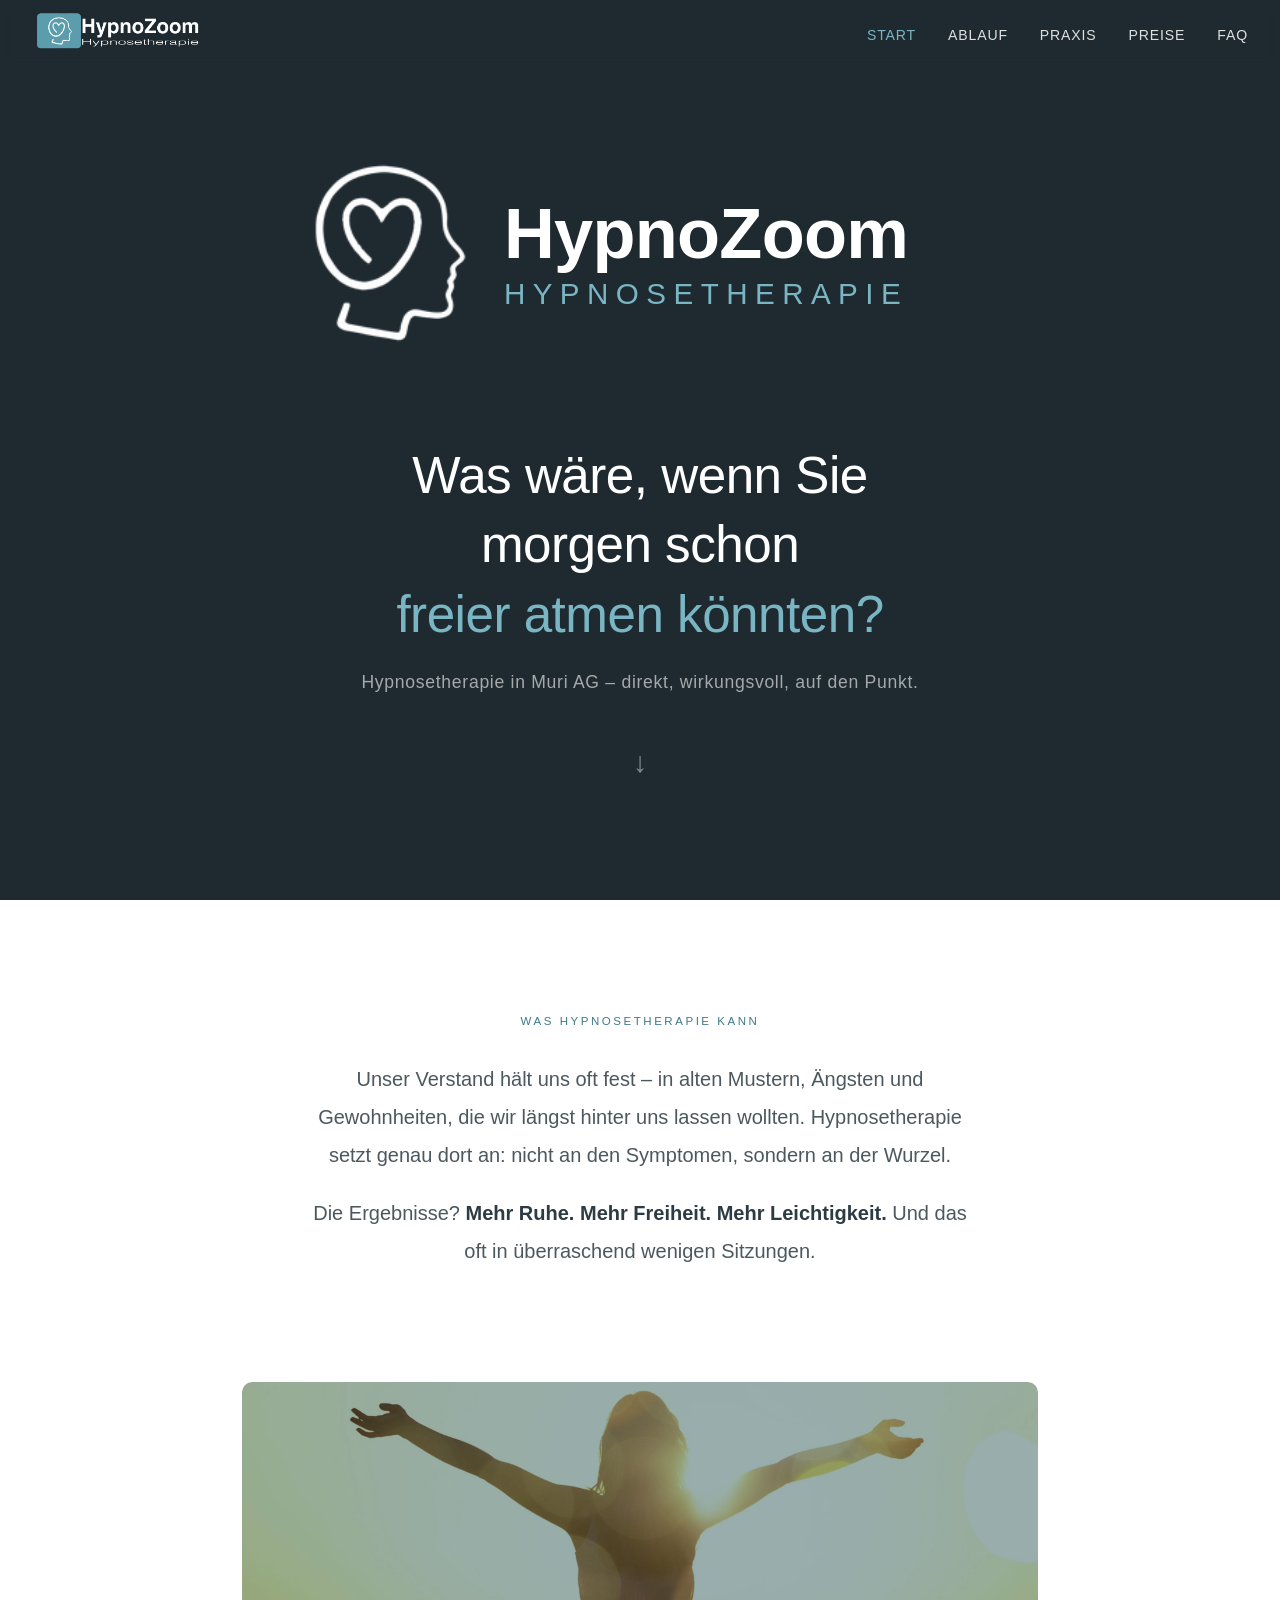
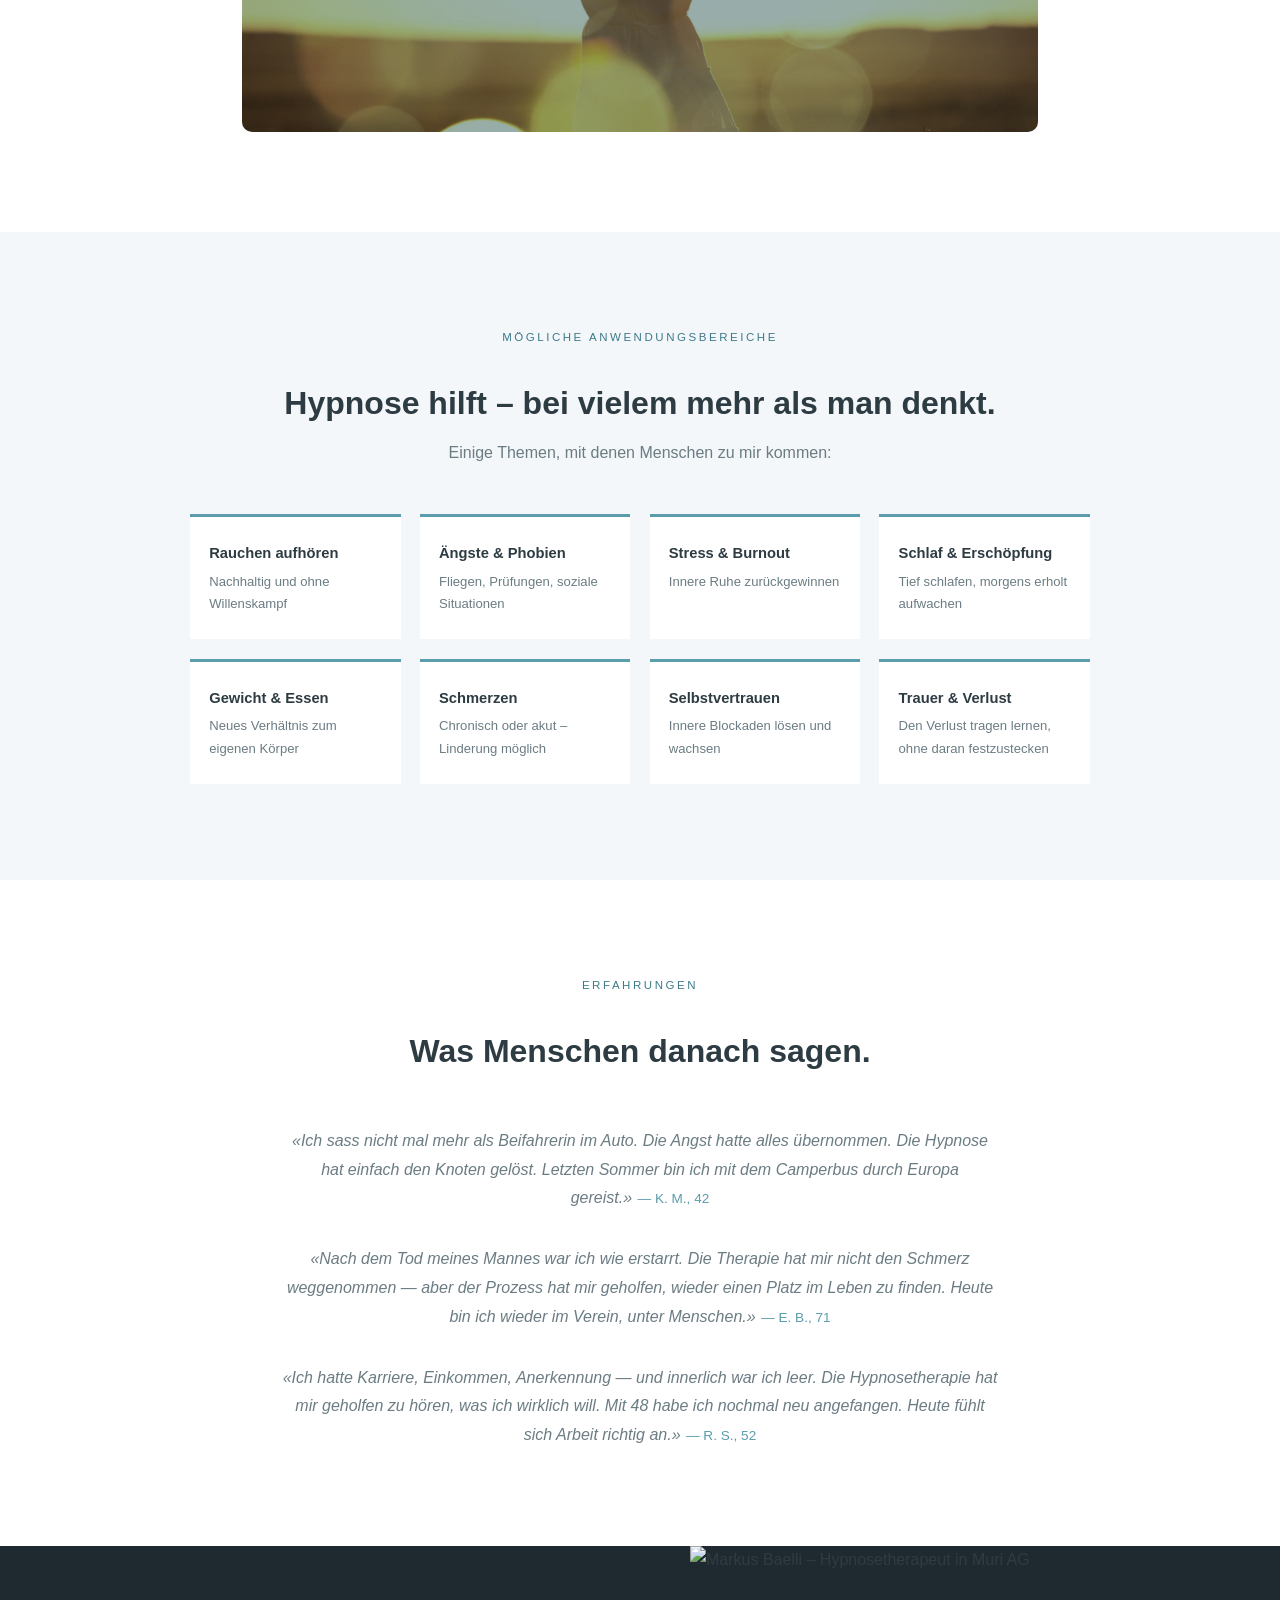
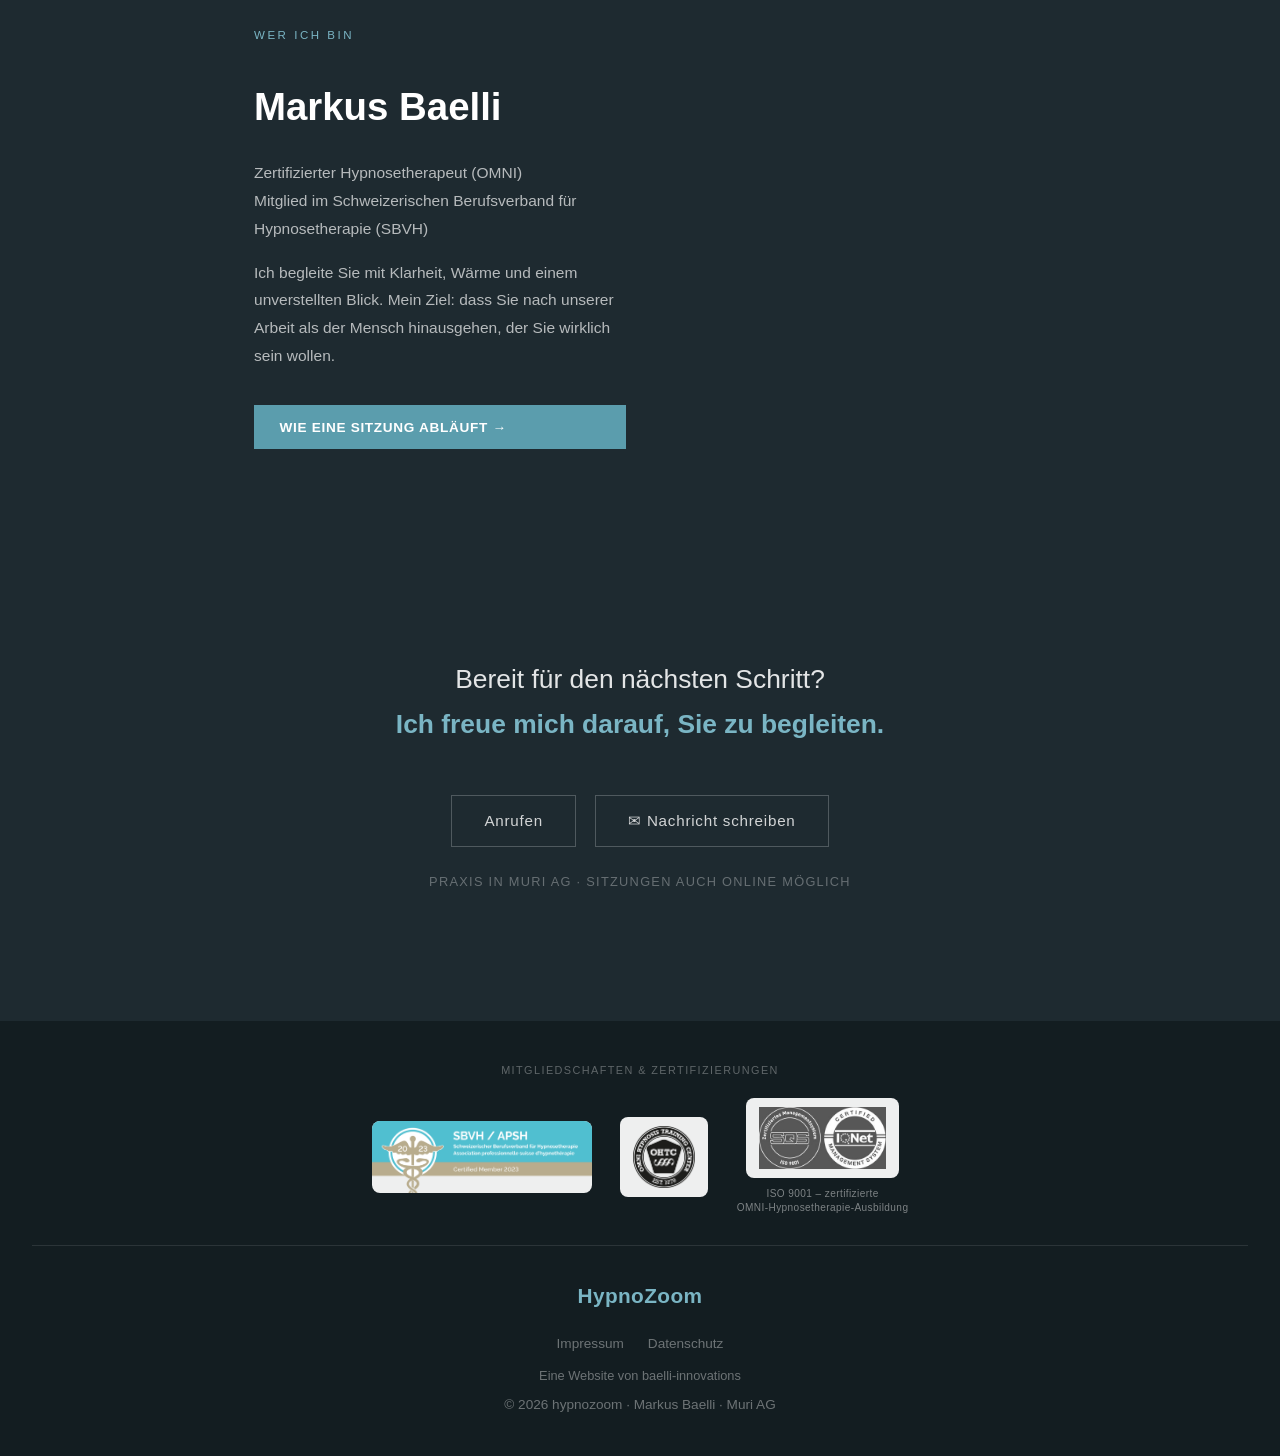
==== commit 01c3b99b: "ISO-Badge: Bildunterschrift zur Ausbildung ergaenzt" ====
--- a/index.html
+++ b/index.html
@@ -35,6 +35,7 @@
         "email": "info@baelli.com",
         "address": {
           "@type": "PostalAddress",
+          "streetAddress": "Luzernerstrasse 35",
           "addressLocality": "Muri",
           "addressRegion": "AG",
           "postalCode": "5630",
@@ -223,8 +224,11 @@
         <div class="cert-item" title="Omni Hypnosis Training Center – Ausgebildeter Omni Hypnosetherapeut">
           <img src="images/OHTC_sw.png" alt="OHTC – Omni Hypnosis Training Center, ausgebildeter Omni Hypnosetherapeut">
         </div>
-        <div class="cert-item" title="ISO 9001 Zertifizierung">
-          <img src="images/ISO.jpg" alt="ISO 9001 Zertifizierung – SQS / IQNet">
+        <div class="cert-block">
+          <div class="cert-item" title="ISO 9001 – zertifizierte OMNI-Hypnosetherapie-Ausbildung">
+            <img src="images/ISO.jpg" alt="ISO 9001 – die OMNI-Hypnosetherapie-Ausbildung ist nach ISO 9001 zertifiziert">
+          </div>
+          <p class="cert-caption">ISO 9001 – zertifizierte<br>OMNI-Hypnosetherapie-Ausbildung</p>
         </div>
       </div>
     </div>
--- a/style.css
+++ b/style.css
@@ -433,6 +433,27 @@
   width: auto;
   display: block;
 }
+
+/* ISO-Badge mit Bildunterschrift: bezieht sich auf die Ausbildung, nicht auf die Praxis */
+.cert-block {
+  display: flex;
+  flex-direction: column;
+  align-items: center;
+  gap: 0.55rem;
+}
+.cert-caption {
+  font-size: 0.63rem;
+  line-height: 1.45;
+  letter-spacing: 0.04em;
+  color: rgba(255,255,255,0.45);
+  text-align: center;
+  max-width: 200px;
+  margin: 0;
+}
+@media (max-width: 600px) {
+  .cert-caption { font-size: 0.6rem; }
+}
+
 /* SBVH Banner: crop white space at bottom via object-fit */
 .cert-item-sbvh {
   padding: 0;
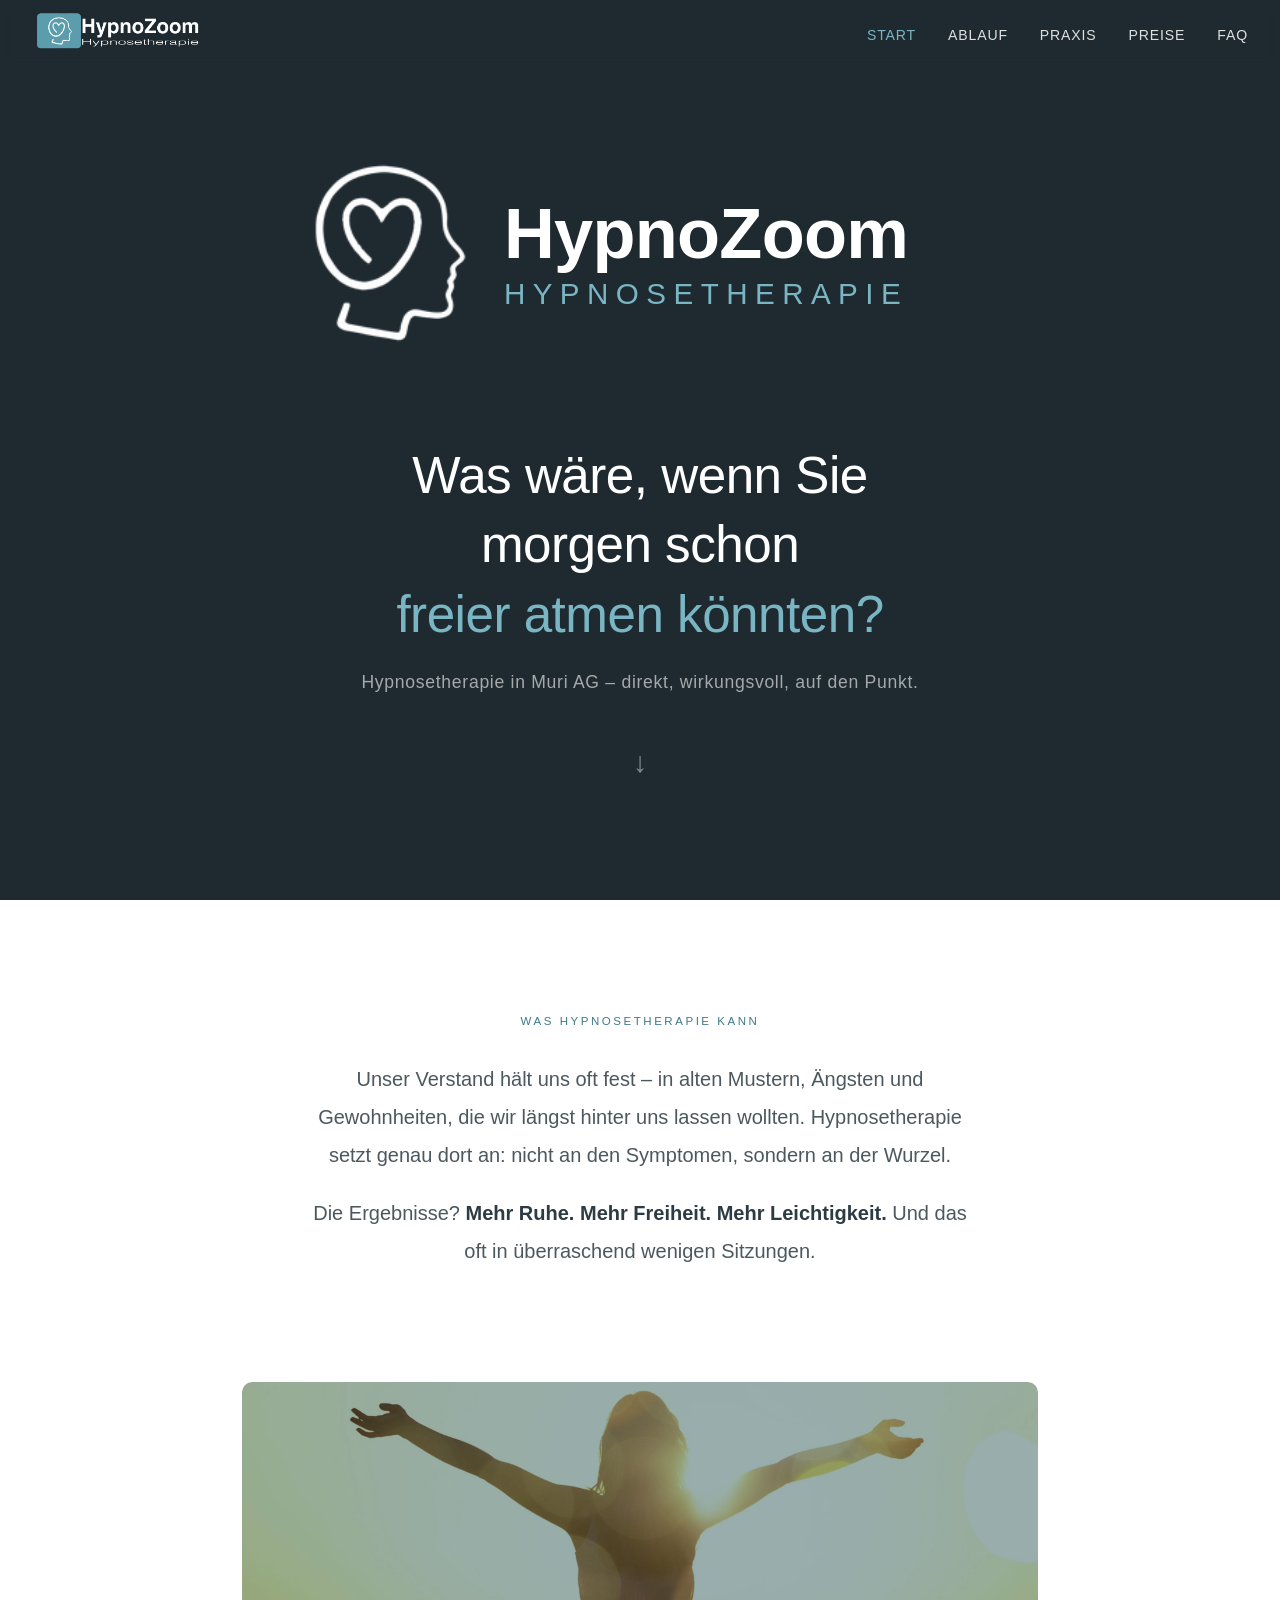
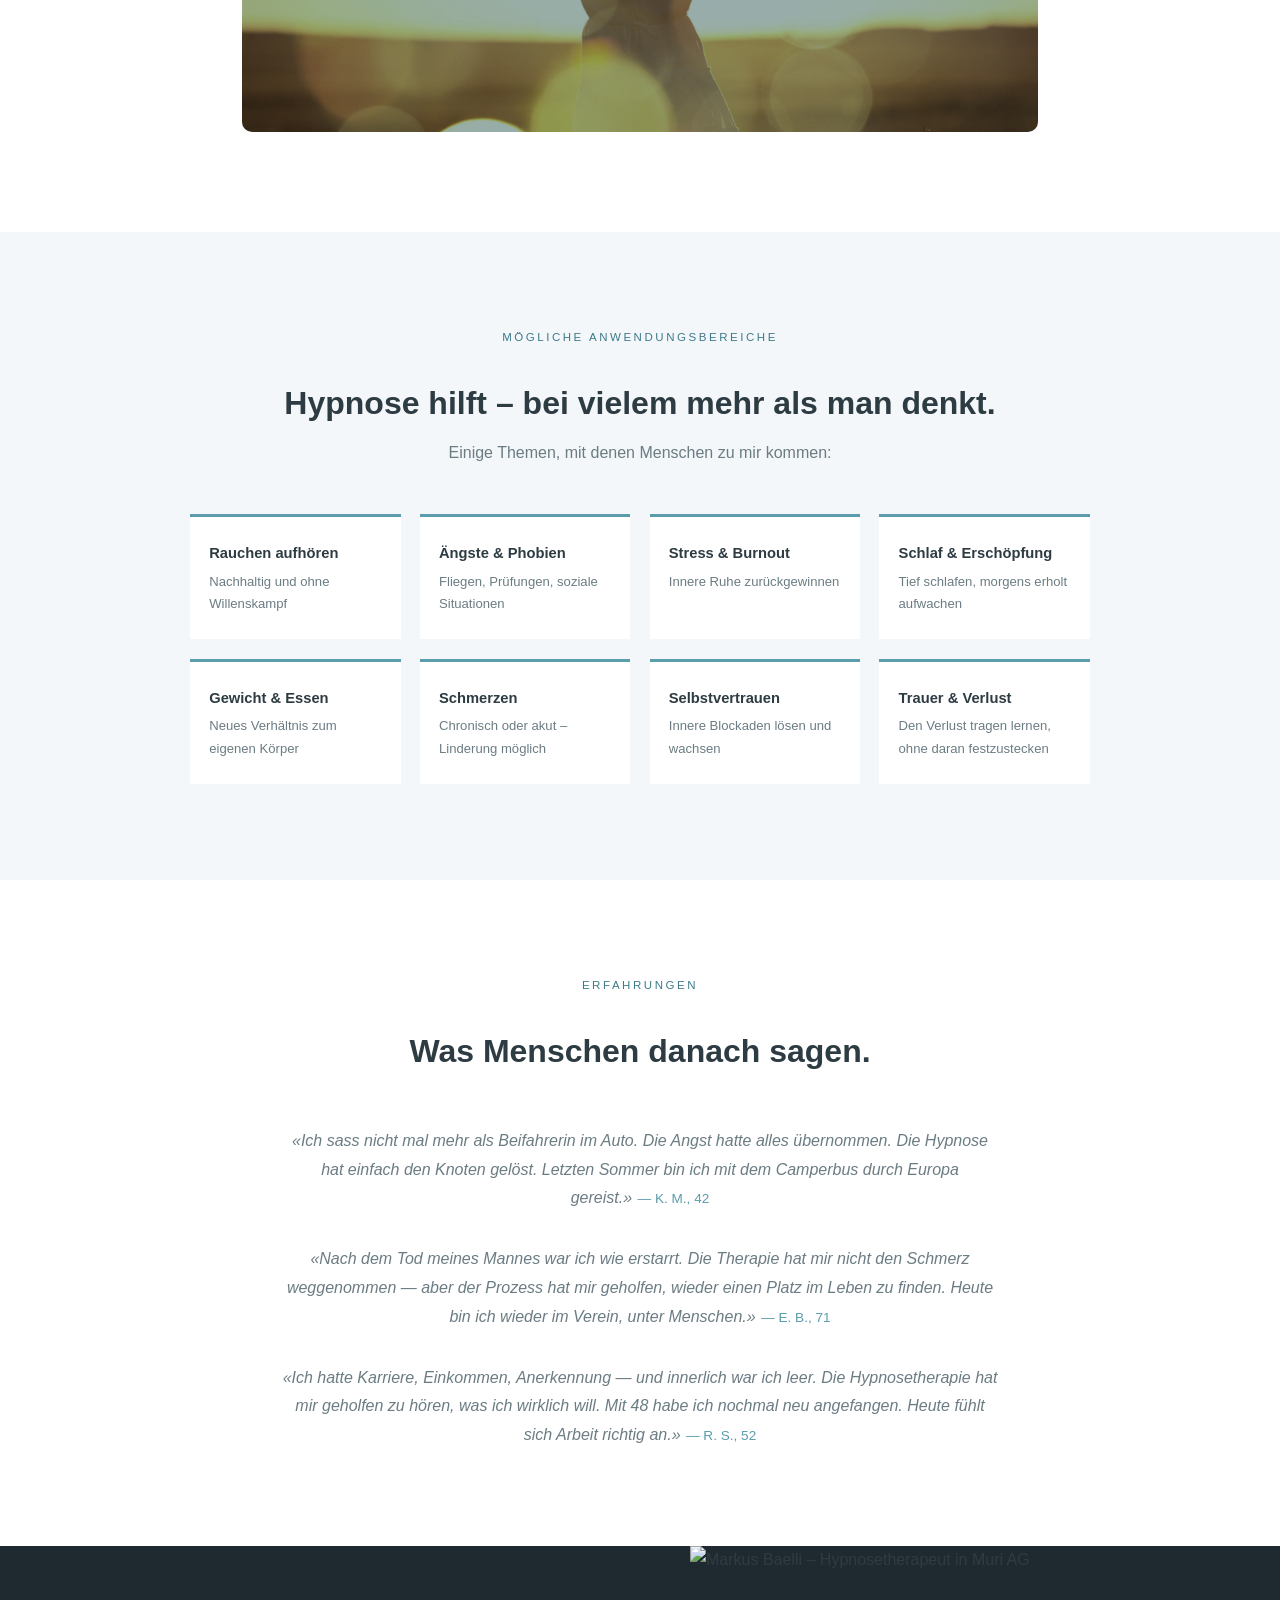
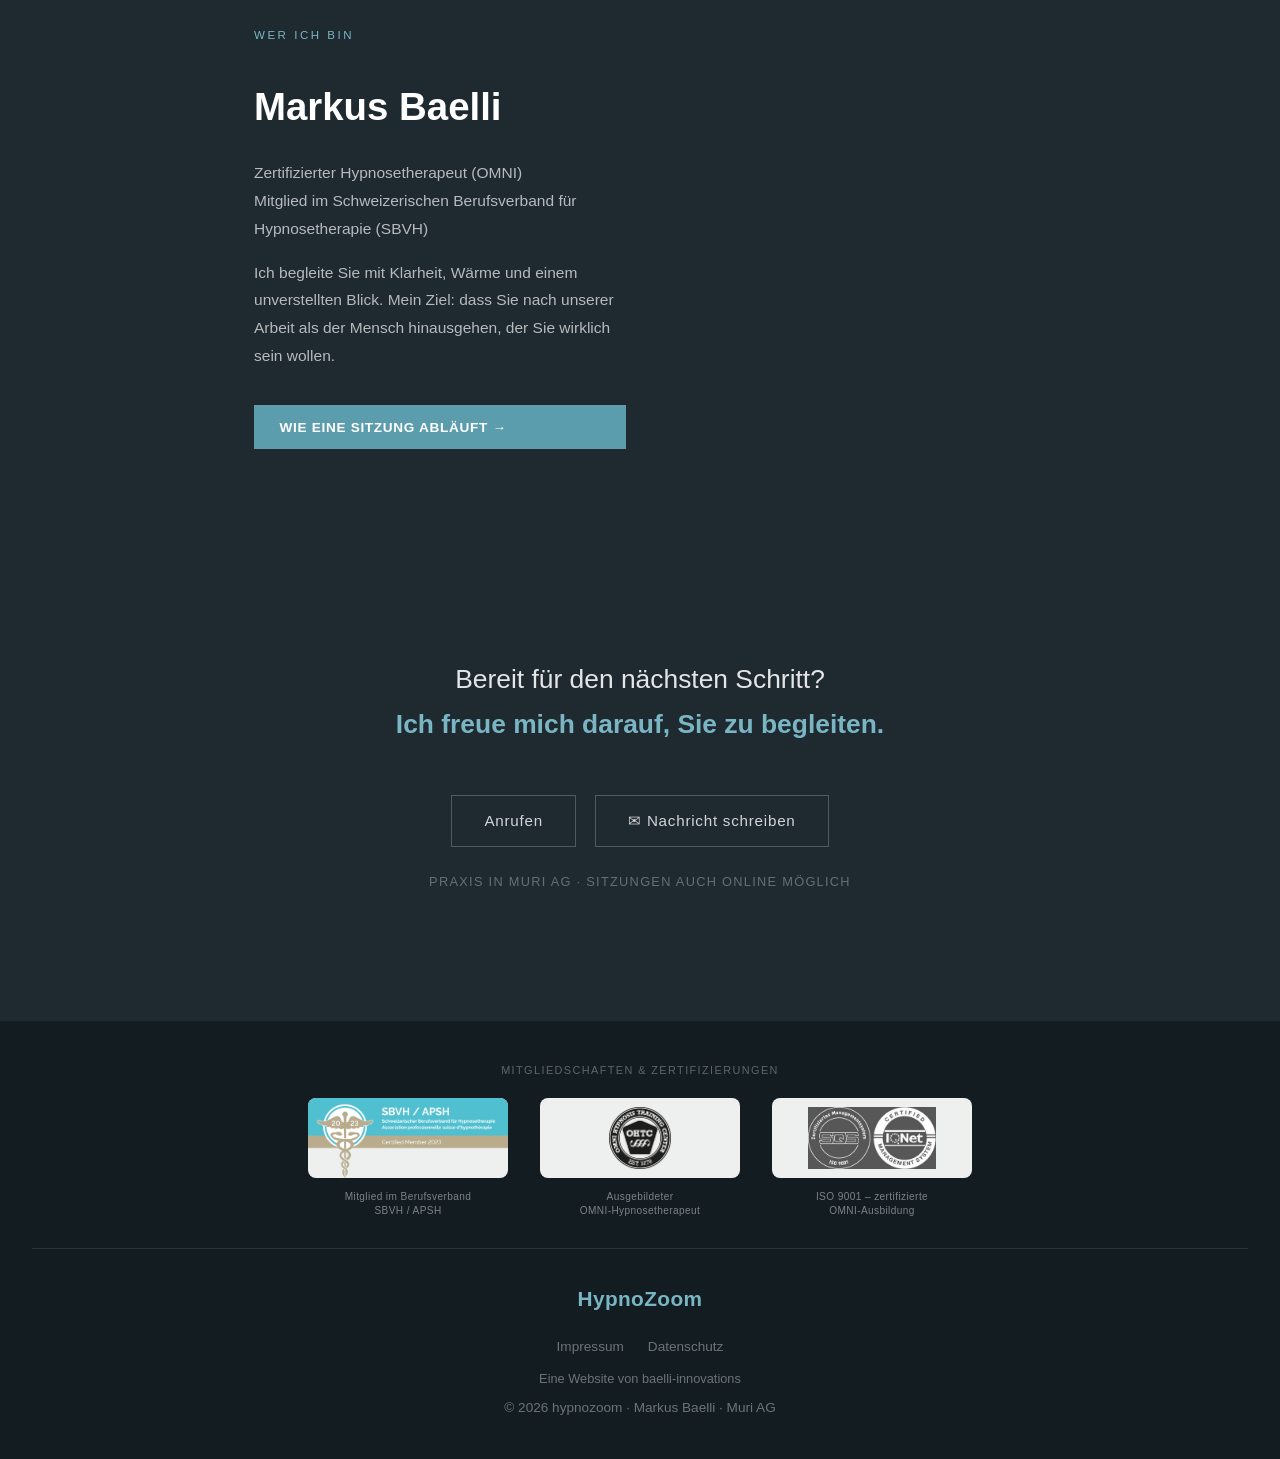
==== commit 53d37c4e: "Badge-Reihe: Logos auf gleicher Hoehe, Beschriftung darunter" ====
--- a/index.html
+++ b/index.html
@@ -218,17 +218,23 @@
     <div class="certifications">
       <p class="cert-label">Mitgliedschaften &amp; Zertifizierungen</p>
       <div class="cert-logos">
-        <a href="https://www.sbvh.ch" target="_blank" rel="noopener noreferrer" class="cert-item cert-item-sbvh" title="SBVH – Schweizerischer Berufsverband für Hypnosetherapie">
-          <img src="images/Logo_SBVH_2023.png" alt="SBVH Certified Member – Schweizerischer Berufsverband für Hypnosetherapie">
-        </a>
-        <div class="cert-item" title="Omni Hypnosis Training Center – Ausgebildeter Omni Hypnosetherapeut">
-          <img src="images/OHTC_sw.png" alt="OHTC – Omni Hypnosis Training Center, ausgebildeter Omni Hypnosetherapeut">
+        <div class="cert-block">
+          <a href="https://www.sbvh.ch" target="_blank" rel="noopener noreferrer" class="cert-item cert-item-sbvh" title="SBVH – Schweizerischer Berufsverband für Hypnosetherapie">
+            <img src="images/Logo_SBVH_2023.png" alt="SBVH Certified Member – Schweizerischer Berufsverband für Hypnosetherapie">
+          </a>
+          <p class="cert-caption">Mitglied im Berufsverband<br>SBVH / APSH</p>
+        </div>
+        <div class="cert-block">
+          <div class="cert-item" title="Omni Hypnosis Training Center – Ausgebildeter Omni Hypnosetherapeut">
+            <img src="images/OHTC_sw.png" alt="OHTC – Omni Hypnosis Training Center, ausgebildeter Omni Hypnosetherapeut">
+          </div>
+          <p class="cert-caption">Ausgebildeter<br>OMNI-Hypnosetherapeut</p>
         </div>
         <div class="cert-block">
           <div class="cert-item" title="ISO 9001 – zertifizierte OMNI-Hypnosetherapie-Ausbildung">
             <img src="images/ISO.jpg" alt="ISO 9001 – die OMNI-Hypnosetherapie-Ausbildung ist nach ISO 9001 zertifiziert">
           </div>
-          <p class="cert-caption">ISO 9001 – zertifizierte<br>OMNI-Hypnosetherapie-Ausbildung</p>
+          <p class="cert-caption">ISO 9001 – zertifizierte<br>OMNI-Ausbildung</p>
         </div>
       </div>
     </div>
--- a/style.css
+++ b/style.css
@@ -413,11 +413,21 @@
 .cert-logos {
   display: flex;
   justify-content: center;
+  align-items: flex-start;
+  gap: 2rem;
+  flex-wrap: wrap;
+}
+.cert-block {
+  display: flex;
+  flex-direction: column;
   align-items: center;
-  gap: 1.8rem;
-  flex-wrap: wrap;
+  gap: 0.7rem;
+  width: 200px;
 }
 .cert-item {
+  width: 100%;
+  height: 80px;
+  box-sizing: border-box;
   background: rgba(255,255,255,0.93);
   border-radius: 8px;
   padding: 0.55rem 0.8rem;
@@ -429,17 +439,19 @@
 }
 .cert-item:hover { opacity: 0.82; transform: translateY(-2px); }
 .cert-item img {
-  height: 62px;
+  max-height: 62px;
+  max-width: 100%;
   width: auto;
   display: block;
 }
-
-/* ISO-Badge mit Bildunterschrift: bezieht sich auf die Ausbildung, nicht auf die Praxis */
-.cert-block {
-  display: flex;
-  flex-direction: column;
-  align-items: center;
-  gap: 0.55rem;
+/* SBVH Banner: crop white space at bottom via object-fit */
+.cert-item-sbvh { padding: 0; }
+.cert-item-sbvh img {
+  width: 100%;
+  height: 80px;
+  max-height: 80px;
+  object-fit: cover;
+  object-position: top center;
 }
 .cert-caption {
   font-size: 0.63rem;
@@ -447,27 +459,15 @@
   letter-spacing: 0.04em;
   color: rgba(255,255,255,0.45);
   text-align: center;
-  max-width: 200px;
   margin: 0;
 }
 @media (max-width: 600px) {
-  .cert-caption { font-size: 0.6rem; }
-}
-
-/* SBVH Banner: crop white space at bottom via object-fit */
-.cert-item-sbvh {
-  padding: 0;
-}
-.cert-item-sbvh img {
-  width: 220px;
-  height: 72px;
-  object-fit: cover;
-  object-position: top center;
-}
-@media (max-width: 600px) {
-  .cert-logos { gap: 1rem; }
-  .cert-item-sbvh img { width: 180px; height: 60px; }
-  .cert-item img { height: 52px; }
+  .cert-logos { gap: 1.2rem; }
+  .cert-block { width: 145px; }
+  .cert-item { height: 62px; padding: 0.4rem 0.6rem; }
+  .cert-item img { max-height: 48px; }
+  .cert-item-sbvh img { width: 100%; height: 62px; max-height: 62px; }
+  .cert-caption { font-size: 0.58rem; }
 }
 
 /* ===== PAGE HERO (Unterseiten) ===== */
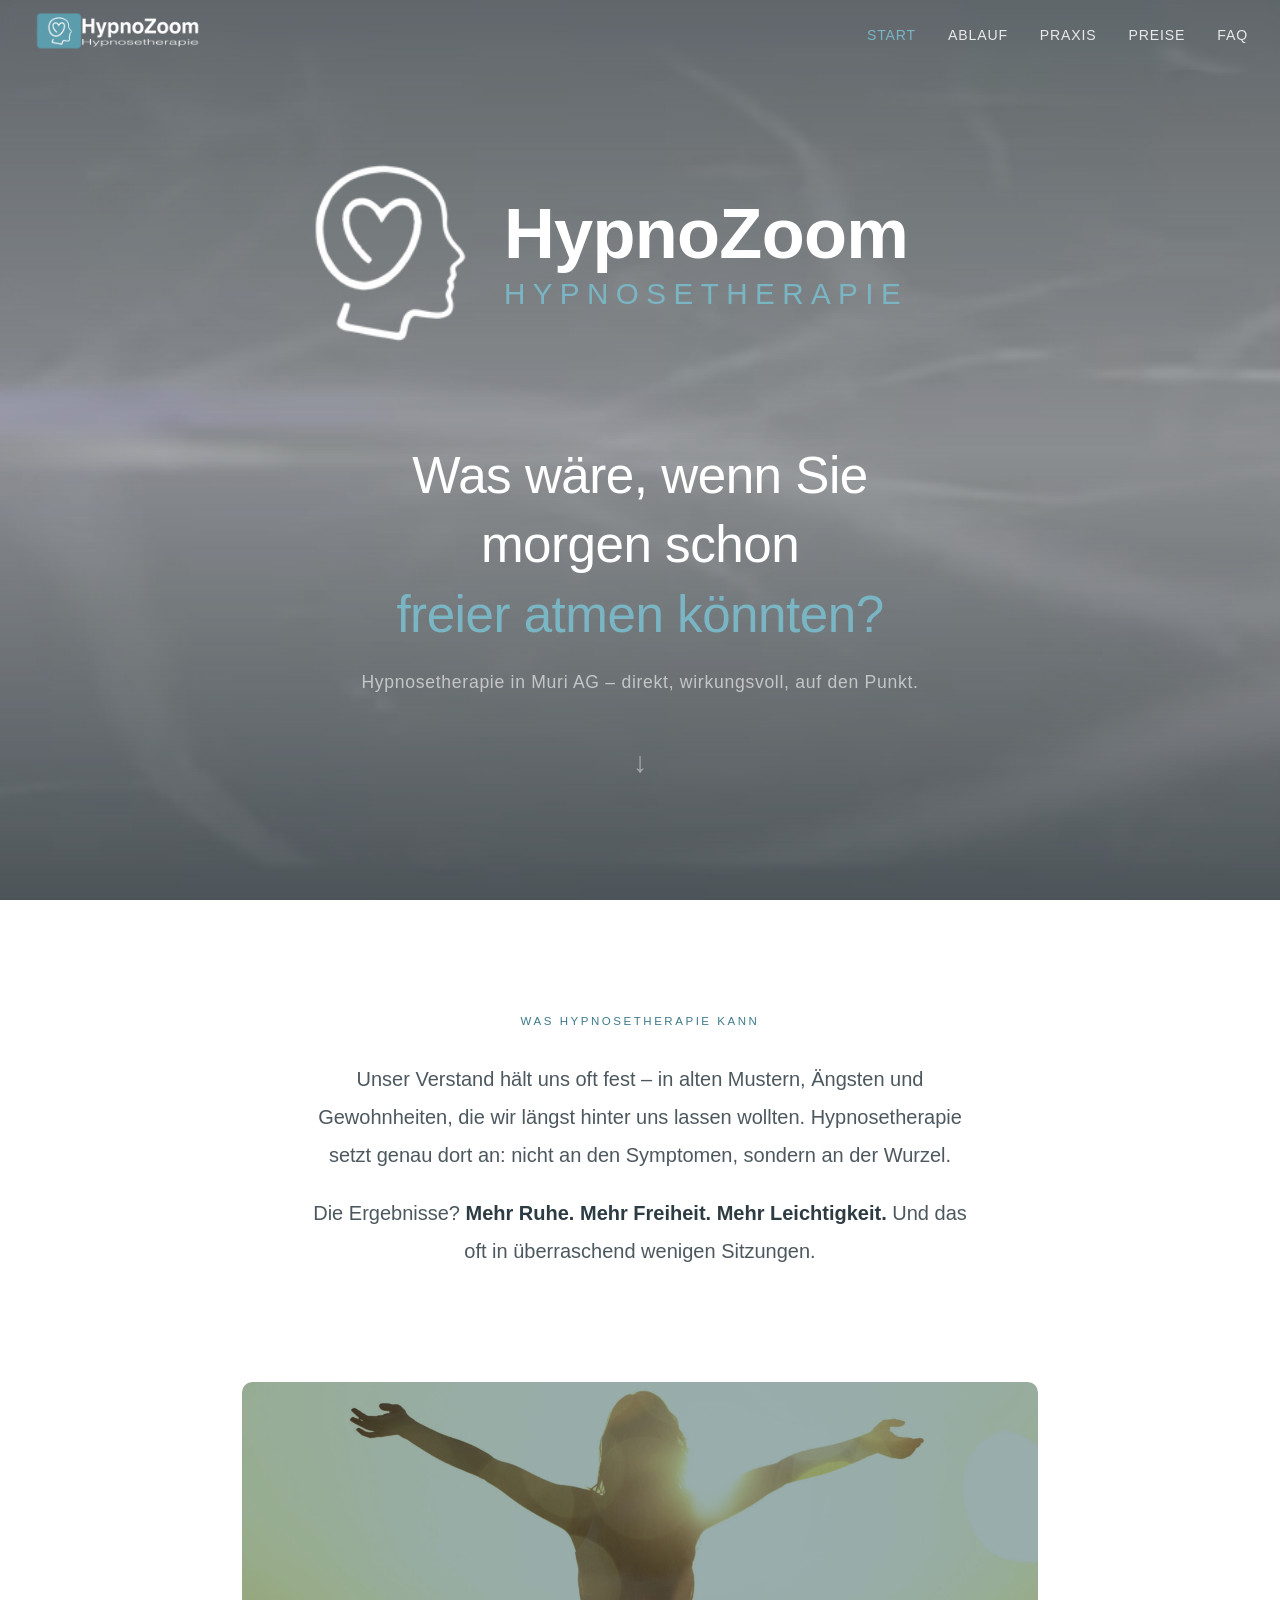
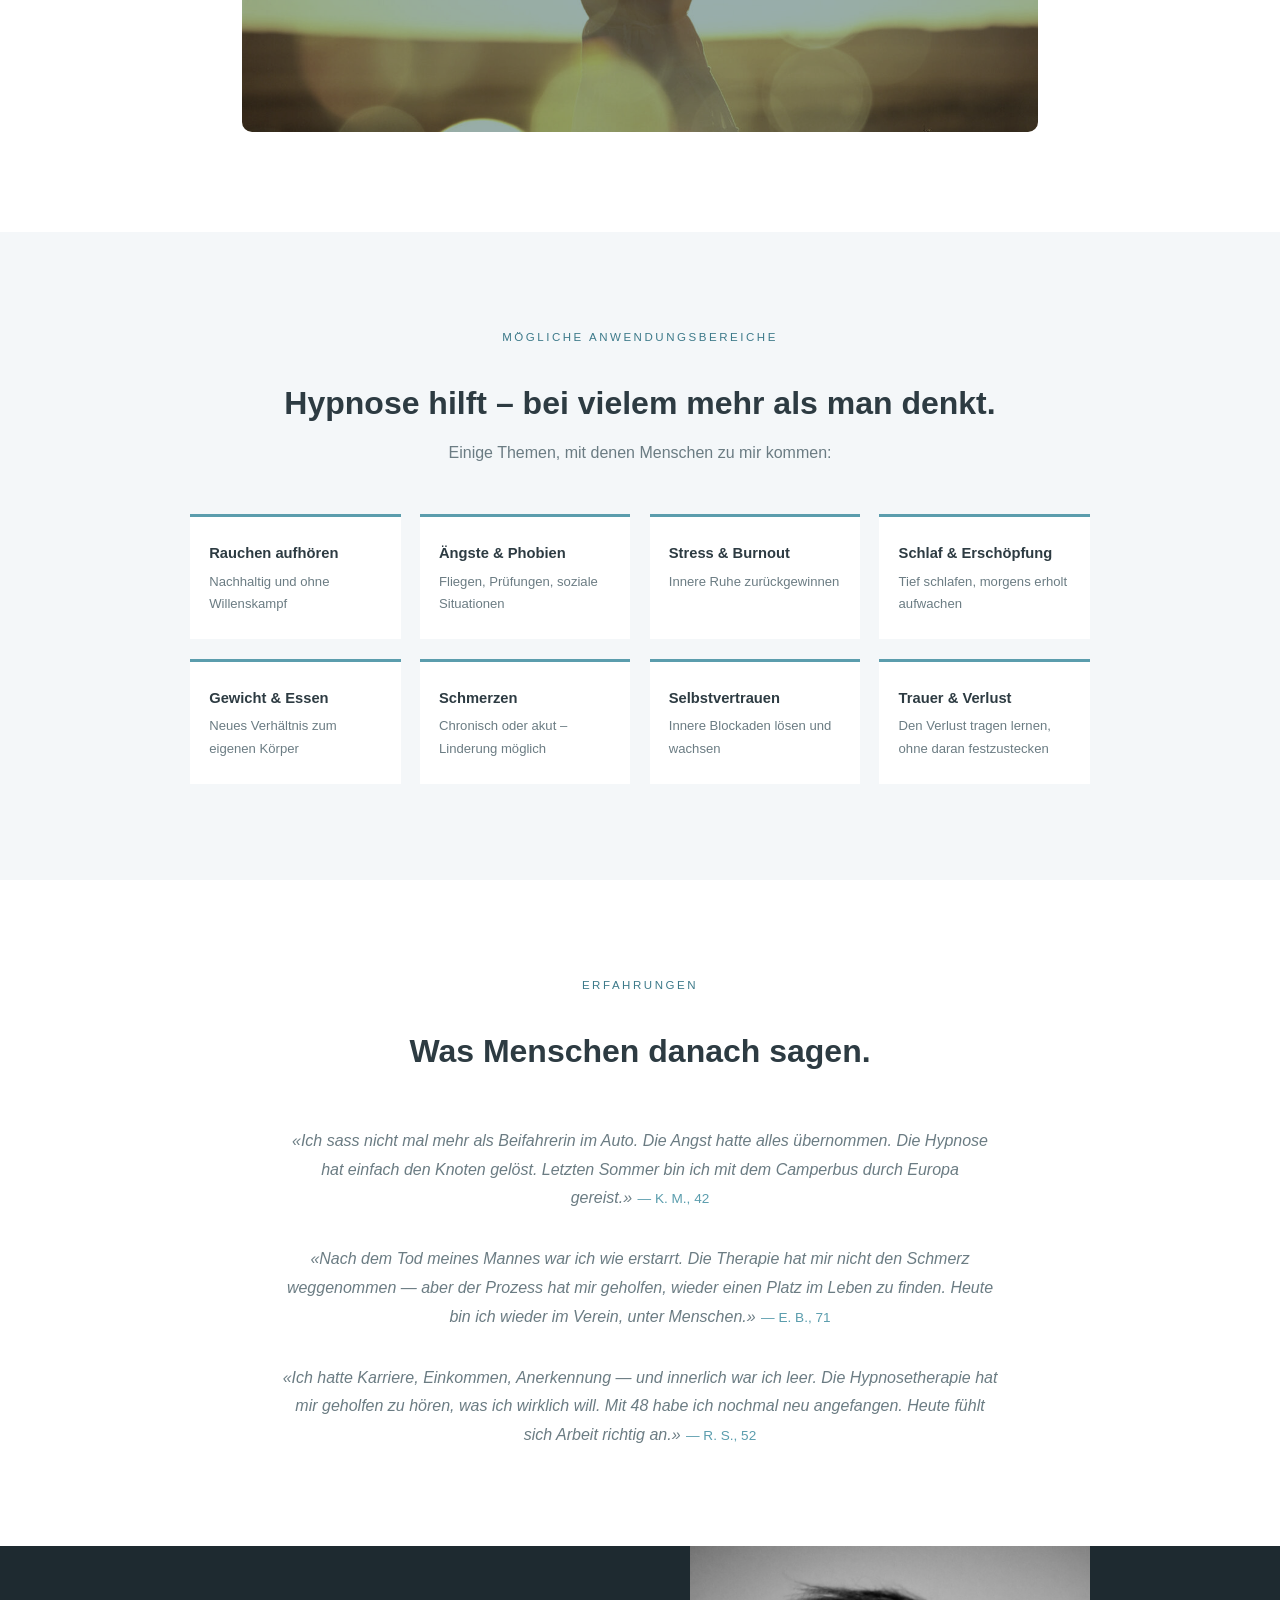
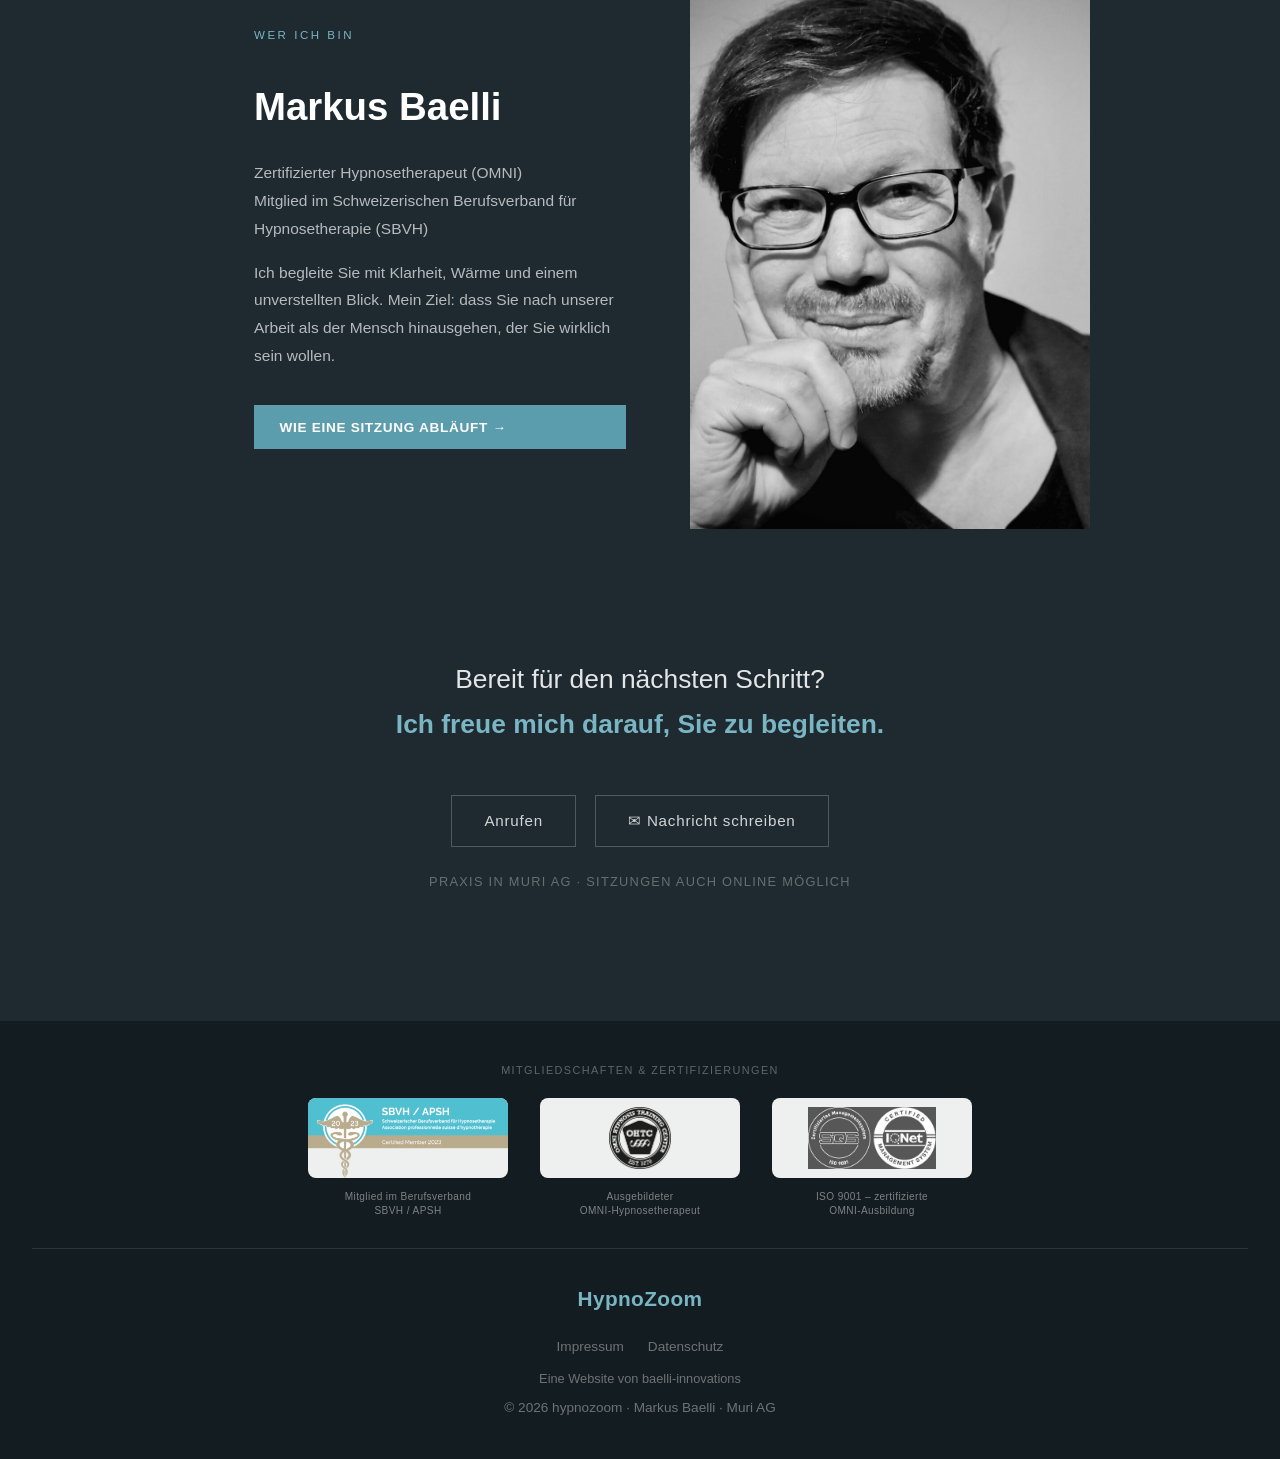
==== commit 3bfca811: "Add files via upload" ====
--- a/index.html
+++ b/index.html
@@ -78,6 +78,11 @@
 
   <!-- HERO -->
   <section class="hero">
+    <video class="hero-bg" autoplay muted loop playsinline preload="metadata"
+           poster="images/neuronen-poster.jpg" aria-hidden="true">
+      <source src="images/neuronen.webm" type="video/webm">
+      <source src="images/neuronen.mp4" type="video/mp4">
+    </video>
     <div class="hero-overlay"></div>
     <div class="hero-content">
       <div class="hero-logo-wrap">
@@ -88,7 +93,7 @@
         </div>
       </div>
       <p class="hero-quote">Was wäre, wenn Sie<br>morgen schon<br><em>freier atmen könnten?</em></p>
-      <p class="hero-sub">Hypnosetherapie in Muri AG – direkt, wirkungsvoll, auf den Punkt.</p>
+      <h1 class="hero-sub">Hypnosetherapie in Muri AG – direkt, wirkungsvoll, auf den Punkt.</h1>
       <a href="#angebot" class="hero-scroll">↓</a>
     </div>
   </section>
@@ -106,7 +111,7 @@
 
   <figure class="praxisraum-foto fade-in">
     <div class="foto-wrap">
-      <img src="images/befreit.jpg" alt="Person mit ausgestreckten Armen in der Sonne – Symbol für Befreiung und freies Atmen durch Hypnosetherapie">
+      <img src="images/befreit.jpg" alt="Person mit ausgestreckten Armen in der Sonne – Symbol für Befreiung und freies Atmen durch Hypnosetherapie" loading="lazy">
     </div>
     <figcaption>Freier atmen. Leichter sein. Das ist das Ziel.</figcaption>
   </figure>
@@ -155,7 +160,7 @@
       </div>
       <div class="person-photo">
         <img src="images/markus-baelli-portrait.jpg"
-             alt="Markus Baelli – Hypnosetherapeut in Muri AG">
+             alt="Markus Baelli – Hypnosetherapeut in Muri AG" loading="lazy">
       </div>
     </div>
   </section>
@@ -220,19 +225,19 @@
       <div class="cert-logos">
         <div class="cert-block">
           <a href="https://www.sbvh.ch" target="_blank" rel="noopener noreferrer" class="cert-item cert-item-sbvh" title="SBVH – Schweizerischer Berufsverband für Hypnosetherapie">
-            <img src="images/Logo_SBVH_2023.png" alt="SBVH Certified Member – Schweizerischer Berufsverband für Hypnosetherapie">
+            <img src="images/Logo_SBVH_2023.png" alt="SBVH Certified Member – Schweizerischer Berufsverband für Hypnosetherapie" loading="lazy">
           </a>
           <p class="cert-caption">Mitglied im Berufsverband<br>SBVH / APSH</p>
         </div>
         <div class="cert-block">
           <div class="cert-item" title="Omni Hypnosis Training Center – Ausgebildeter Omni Hypnosetherapeut">
-            <img src="images/OHTC_sw.png" alt="OHTC – Omni Hypnosis Training Center, ausgebildeter Omni Hypnosetherapeut">
+            <img src="images/OHTC_sw.png" alt="OHTC – Omni Hypnosis Training Center, ausgebildeter Omni Hypnosetherapeut" loading="lazy">
           </div>
           <p class="cert-caption">Ausgebildeter<br>OMNI-Hypnosetherapeut</p>
         </div>
         <div class="cert-block">
           <div class="cert-item" title="ISO 9001 – zertifizierte OMNI-Hypnosetherapie-Ausbildung">
-            <img src="images/ISO.jpg" alt="ISO 9001 – die OMNI-Hypnosetherapie-Ausbildung ist nach ISO 9001 zertifiziert">
+            <img src="images/ISO.jpg" alt="ISO 9001 – die OMNI-Hypnosetherapie-Ausbildung ist nach ISO 9001 zertifiziert" loading="lazy">
           </div>
           <p class="cert-caption">ISO 9001 – zertifizierte<br>OMNI-Ausbildung</p>
         </div>
--- a/style.css
+++ b/style.css
@@ -86,7 +86,7 @@
   justify-content: center;
   text-align: center;
   overflow: hidden;
-  background: var(--slate) url('images/neuronen-background.gif') center/cover no-repeat;
+  background: var(--slate) url('images/neuronen-poster.jpg') center/cover no-repeat;
 }
 .hero-overlay {
   position: absolute;
@@ -480,7 +480,7 @@
   justify-content: center;
   text-align: center;
   overflow: hidden;
-  background: var(--slate) url('images/neuronen-background.gif') center/cover no-repeat;
+  background: var(--slate) url('images/neuronen-poster.jpg') center/cover no-repeat;
 }
 .page-hero .hero-overlay {
   position: absolute;
@@ -936,3 +936,18 @@
   font-weight: 600;
 }
 .kontakt-direkt a:hover { text-decoration: underline; }
+
+
+/* ===== HERO-VIDEO (15.09.2026, ersetzt das 9,9-MB-GIF) ===== */
+.hero-bg {
+  position: absolute;
+  inset: 0;
+  width: 100%;
+  height: 100%;
+  object-fit: cover;
+  border: 0;
+  z-index: 0;
+}
+@media (prefers-reduced-motion: reduce) {
+  video.hero-bg { display: none; }
+}
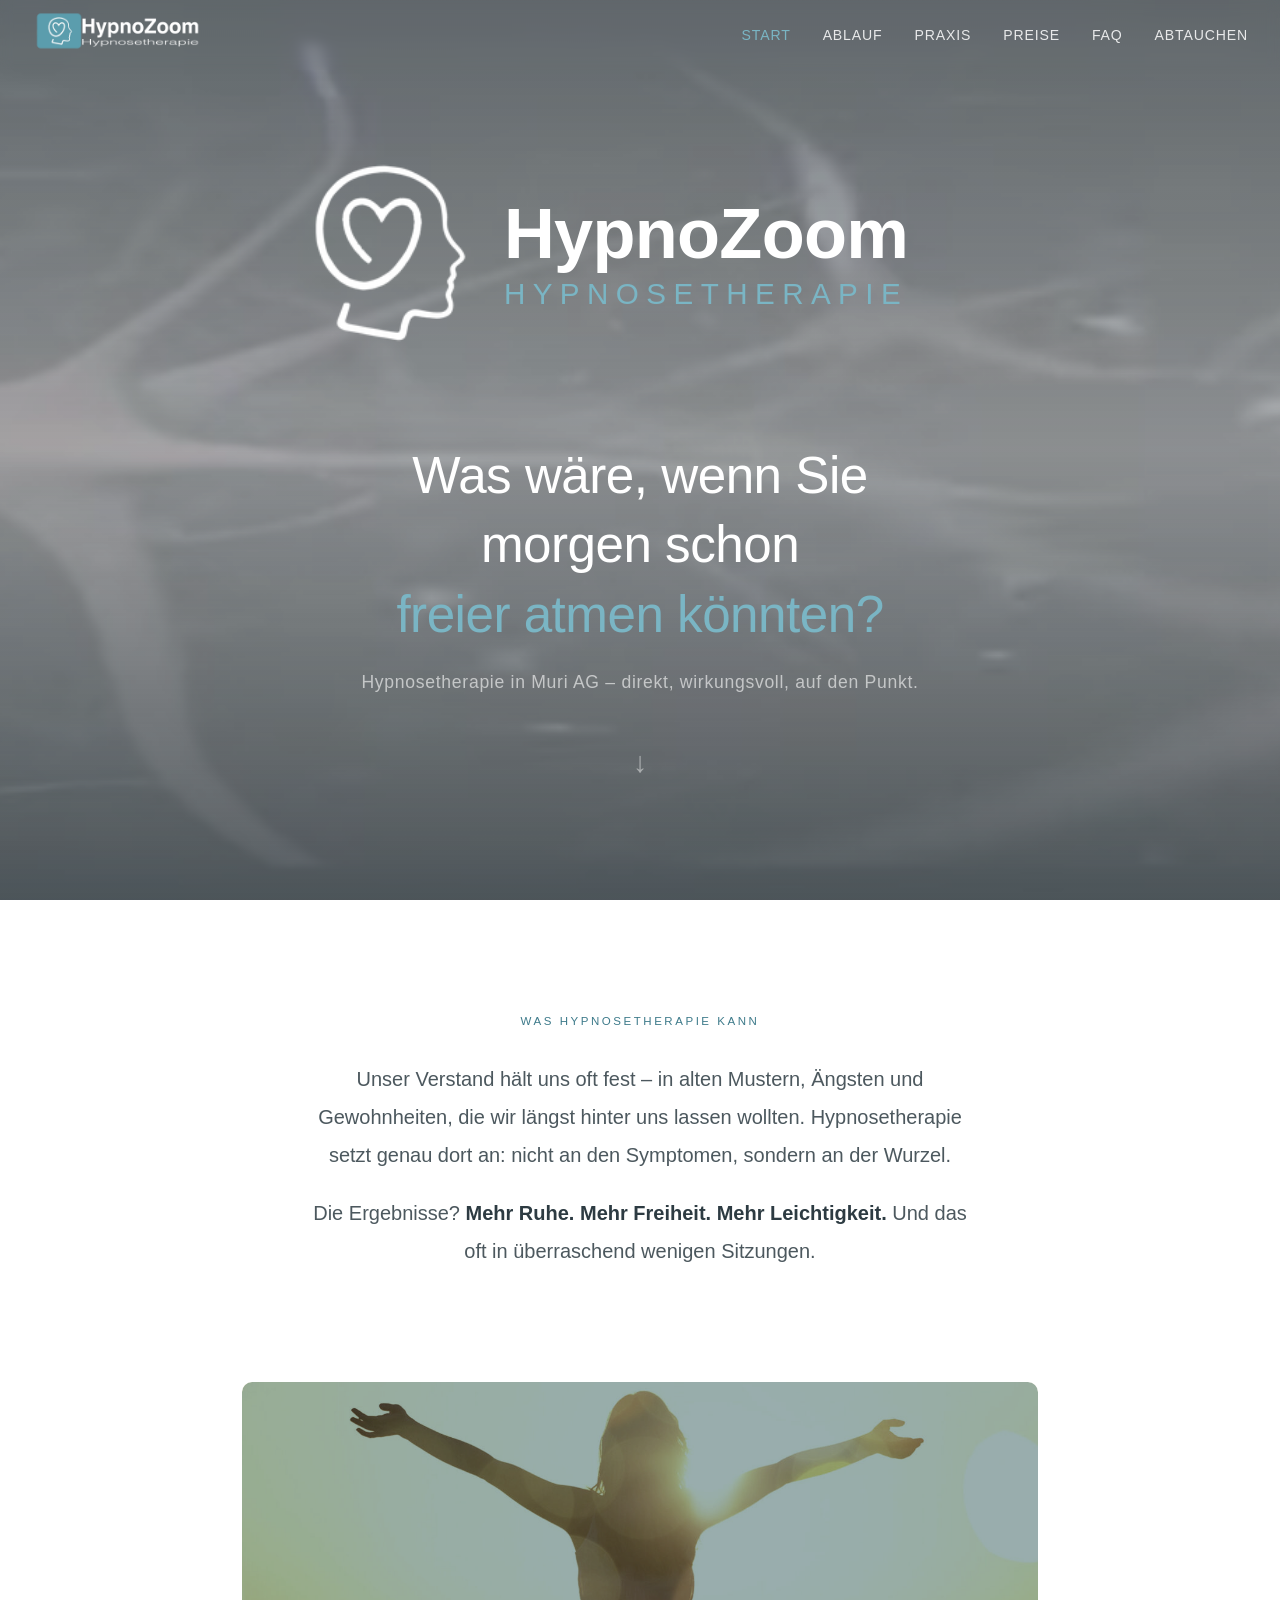
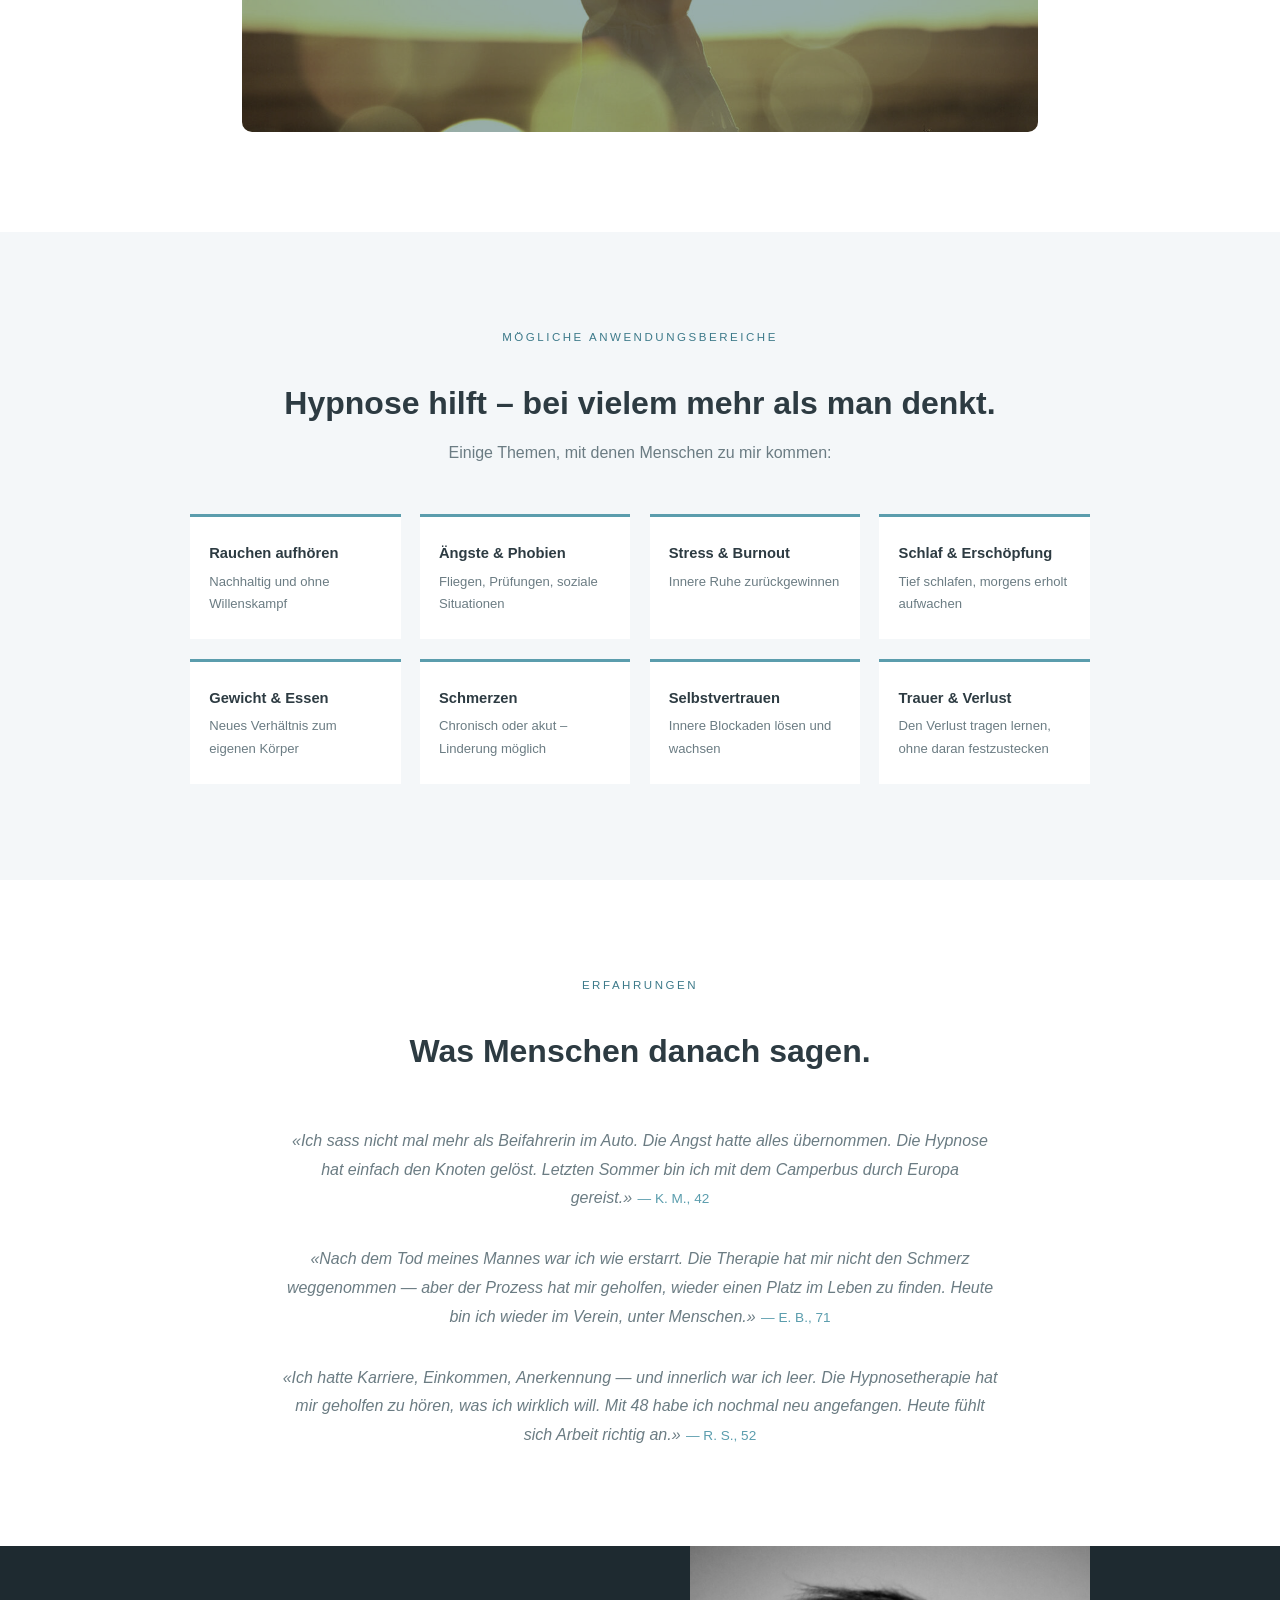
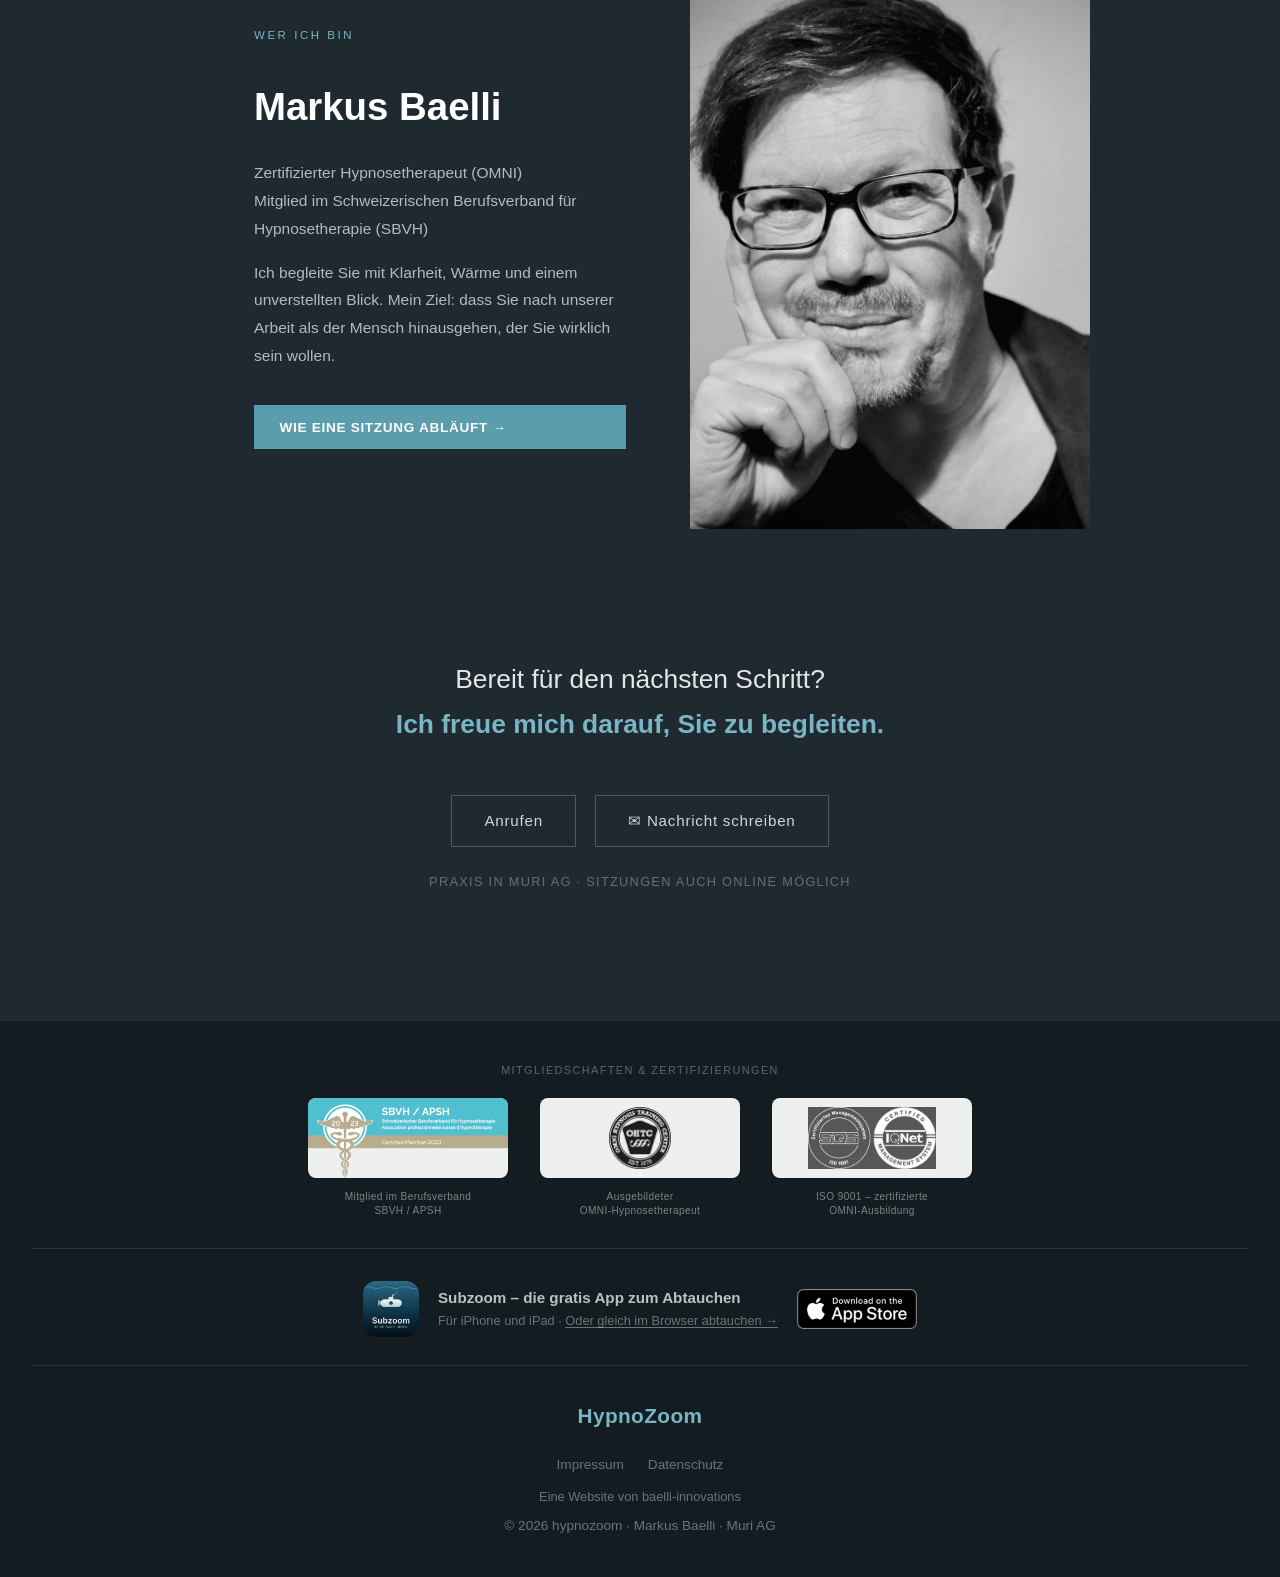
==== commit 4b174c2a: "Abtauchen-Seite und App im Footer" ====
--- a/index.html
+++ b/index.html
@@ -73,6 +73,7 @@
       <li><a href="praxis.html">Praxis</a></li>
       <li><a href="preise.html">Preise</a></li>
       <li><a href="faq.html">FAQ</a></li>
+      <li><a href="abtauchen.html">Abtauchen</a></li>
     </ul>
   </nav>
 
@@ -243,6 +244,16 @@
         </div>
       </div>
     </div>
+    <div class="footer-app">
+      <a class="footer-app-main" href="https://apps.apple.com/ch/app/subzoom-reise-nach-innen/id6827326550" target="_blank" rel="noopener noreferrer">
+        <img class="footer-app-icon" src="images/app-subzoom.jpg" width="56" height="56" alt="Subzoom – App-Symbol" loading="lazy">
+      </a>
+      <div class="footer-app-text">
+        <p class="footer-app-title">Subzoom – die gratis App zum Abtauchen</p>
+        <p class="footer-app-sub">Für iPhone und iPad · <a href="abtauchen.html">Oder gleich im Browser abtauchen →</a></p>
+      </div>
+      <a class="footer-app-badge" href="https://apps.apple.com/ch/app/subzoom-reise-nach-innen/id6827326550" target="_blank" rel="noopener noreferrer"><img src="images/badge-app-store.png" width="120" height="40" alt="Download on the App Store" loading="lazy"></a>
+    </div>
     <div class="footer-logo">
       <span style="font-size:1.3rem;font-weight:700;color:var(--teal-light);letter-spacing:0.02em;">HypnoZoom</span>
     </div>
@@ -250,7 +261,7 @@
       <a href="impressum.html">Impressum</a>
       <a href="datenschutz.html">Datenschutz</a>
     </div>
-    <p class="footer-parent">Eine Website von <a href="https://baelli.com" target="_blank" rel="noopener noreferrer">baelli-innovations</a></p>
+    <p class="footer-parent">Eine Website von baelli-innovations</p>
     <p>© 2026 hypnozoom · Markus Baelli · Muri AG</p>
   </footer>
 
--- a/style.css
+++ b/style.css
@@ -951,3 +951,14 @@
 @media (prefers-reduced-motion: reduce) {
   video.hero-bg { display: none; }
 }
+
+/* ===== FOOTER: SUBZOOM-APP ===== */
+.footer-app { display:flex; align-items:center; justify-content:center; gap:1.2rem; flex-wrap:wrap; margin:0 auto 2rem; padding-bottom:1.8rem; border-bottom:1px solid rgba(255,255,255,0.1); }
+.footer-app-icon { width:56px; height:56px; border-radius:13px; display:block; }
+.footer-app-text { text-align:left; }
+.footer-app-title { color:rgba(255,255,255,0.72); font-size:0.95rem; font-weight:600; line-height:1.4; margin:0; }
+.footer-app-sub { margin:0.2rem 0 0; font-size:0.8rem; line-height:1.5; }
+.footer-app-sub a { text-decoration:underline; text-underline-offset:2px; }
+.footer-app-badge { line-height:0; }
+.footer-app-badge img { height:40px; width:auto; display:block; }
+@media (max-width:600px) { .footer-app { flex-direction:column; gap:0.9rem; } .footer-app-text { text-align:center; } }
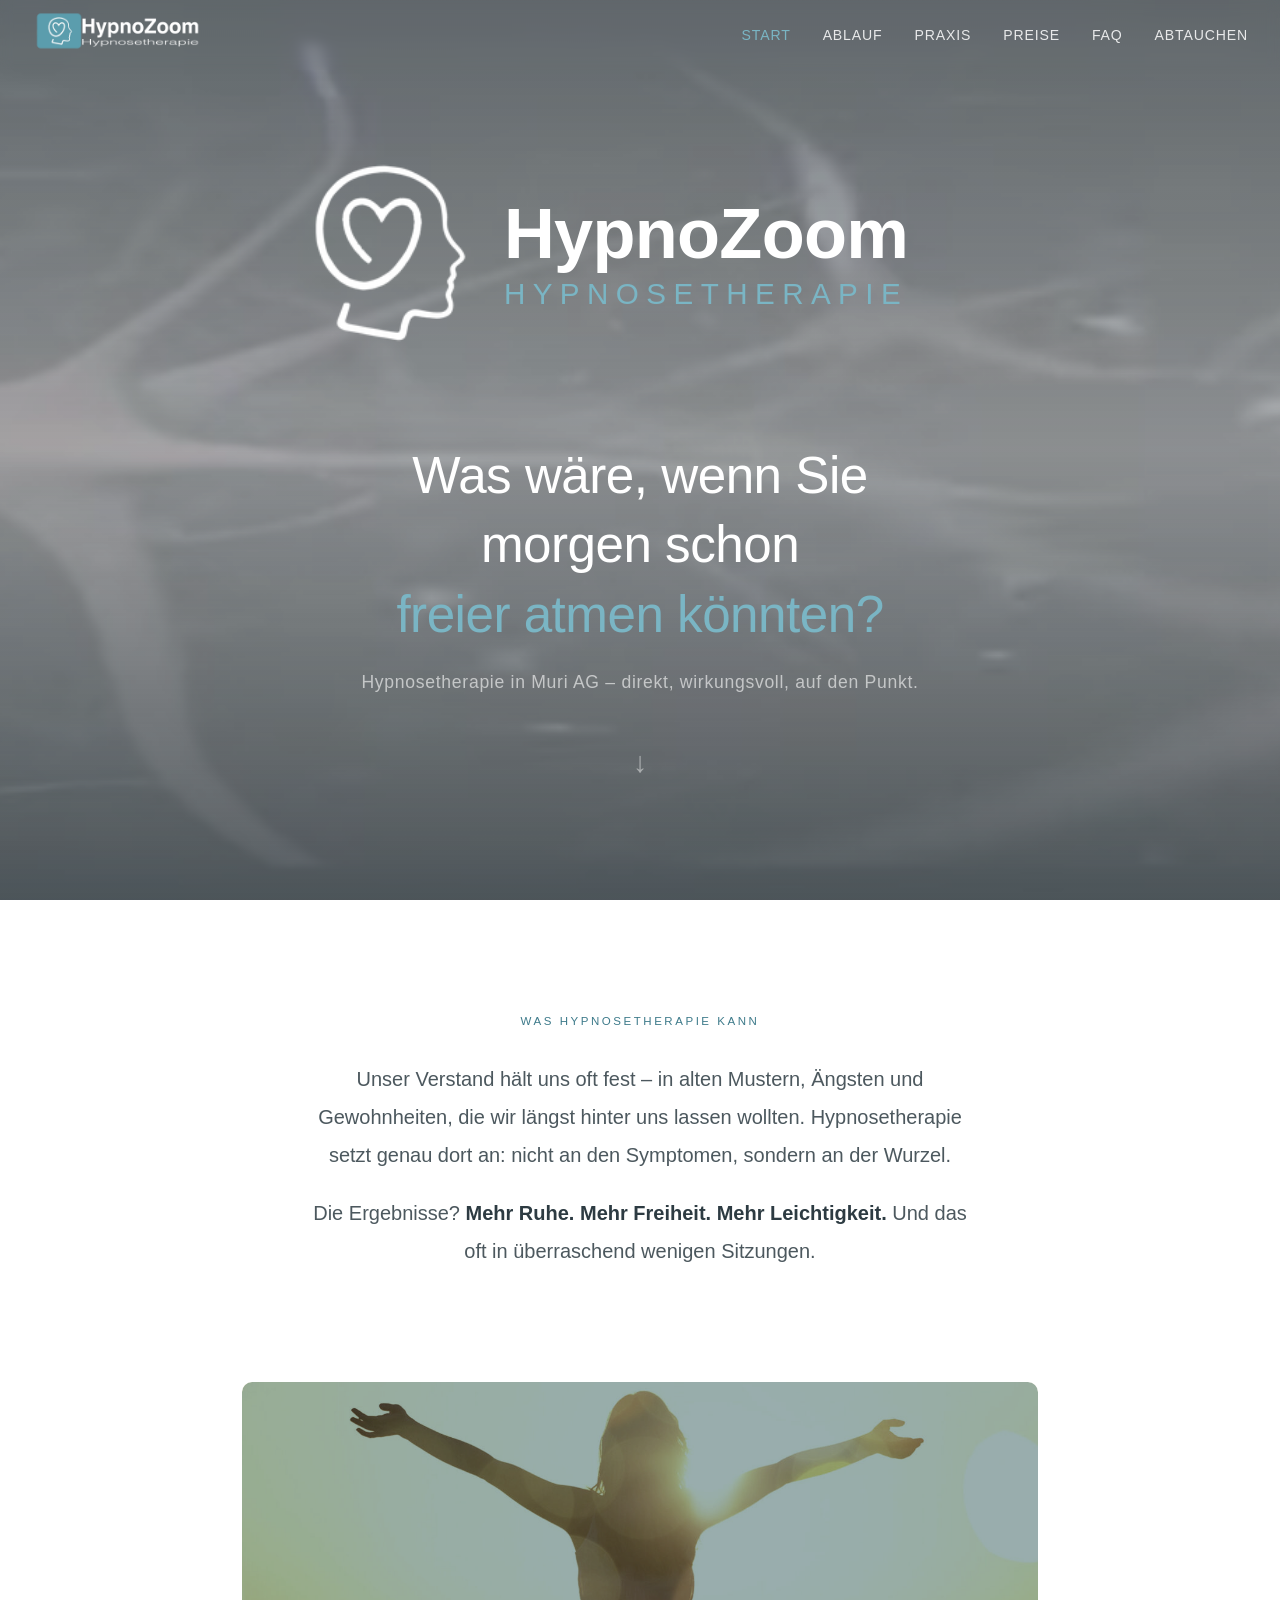
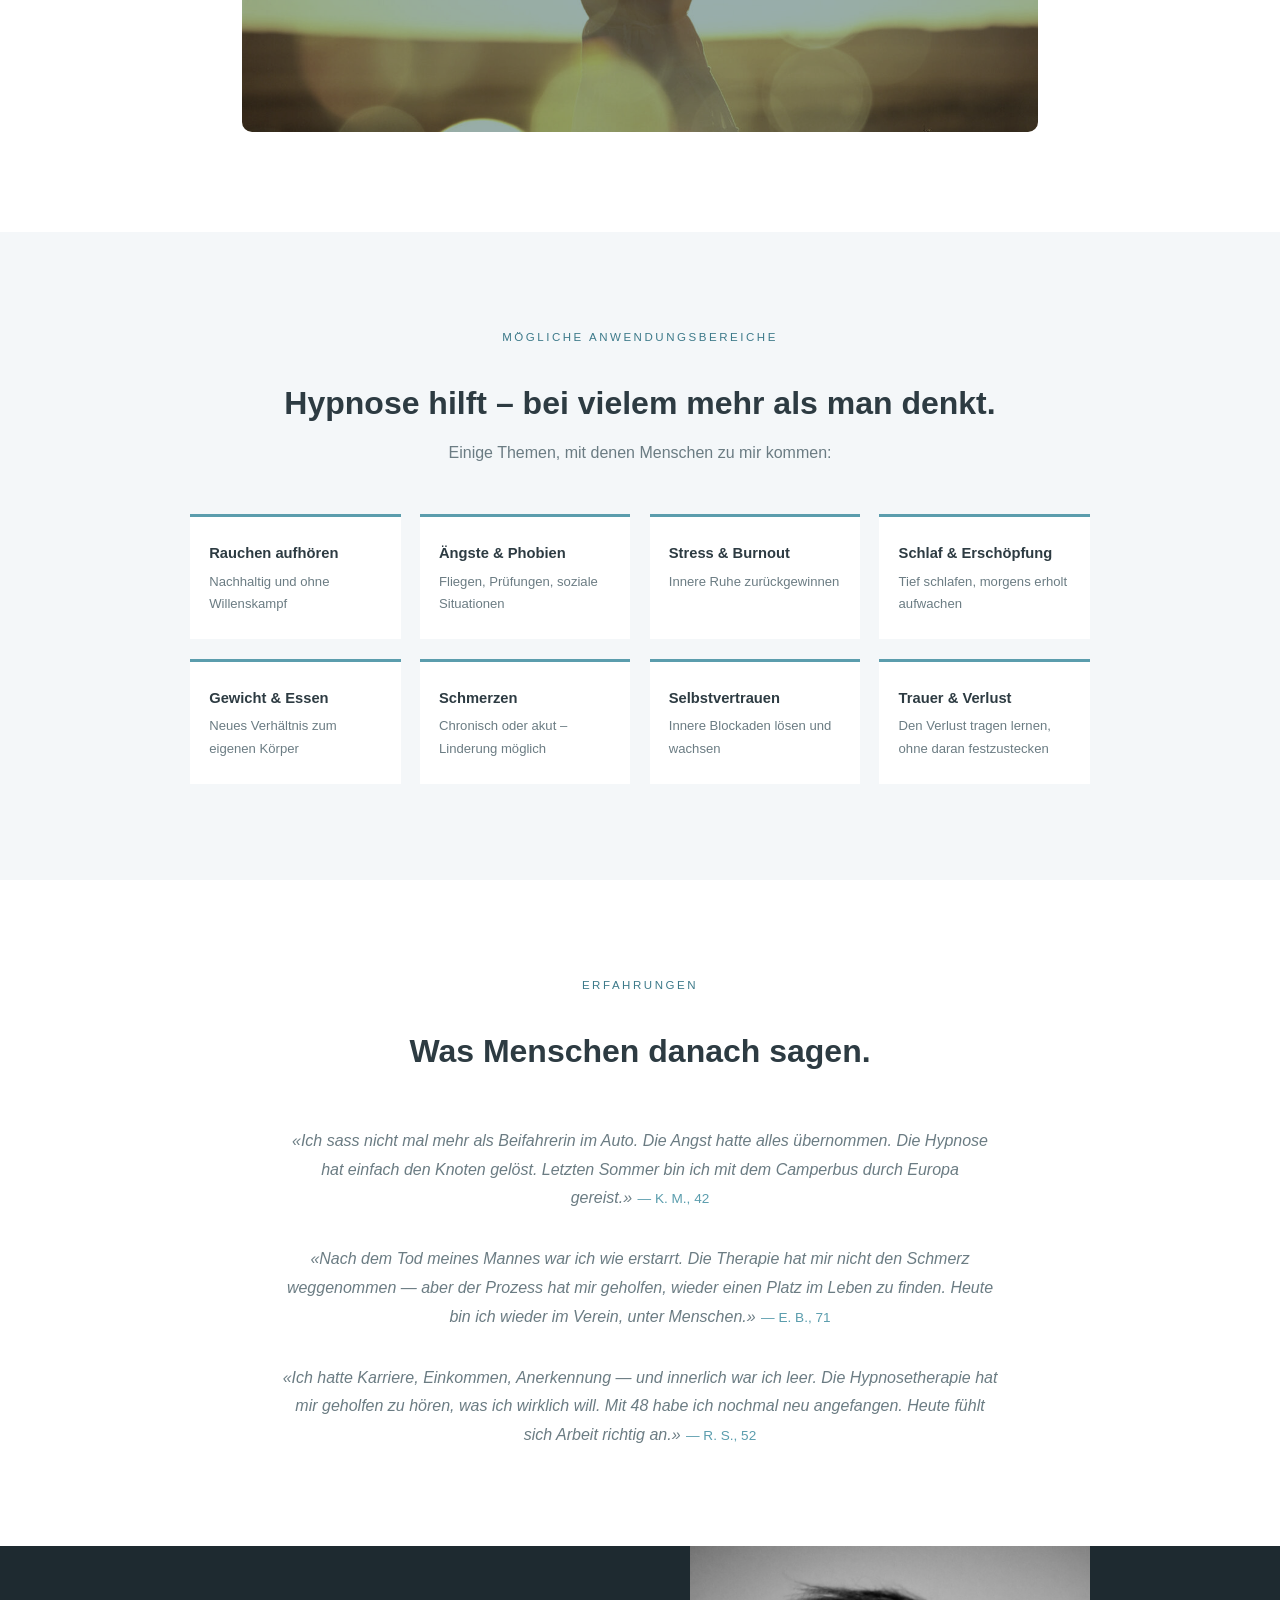
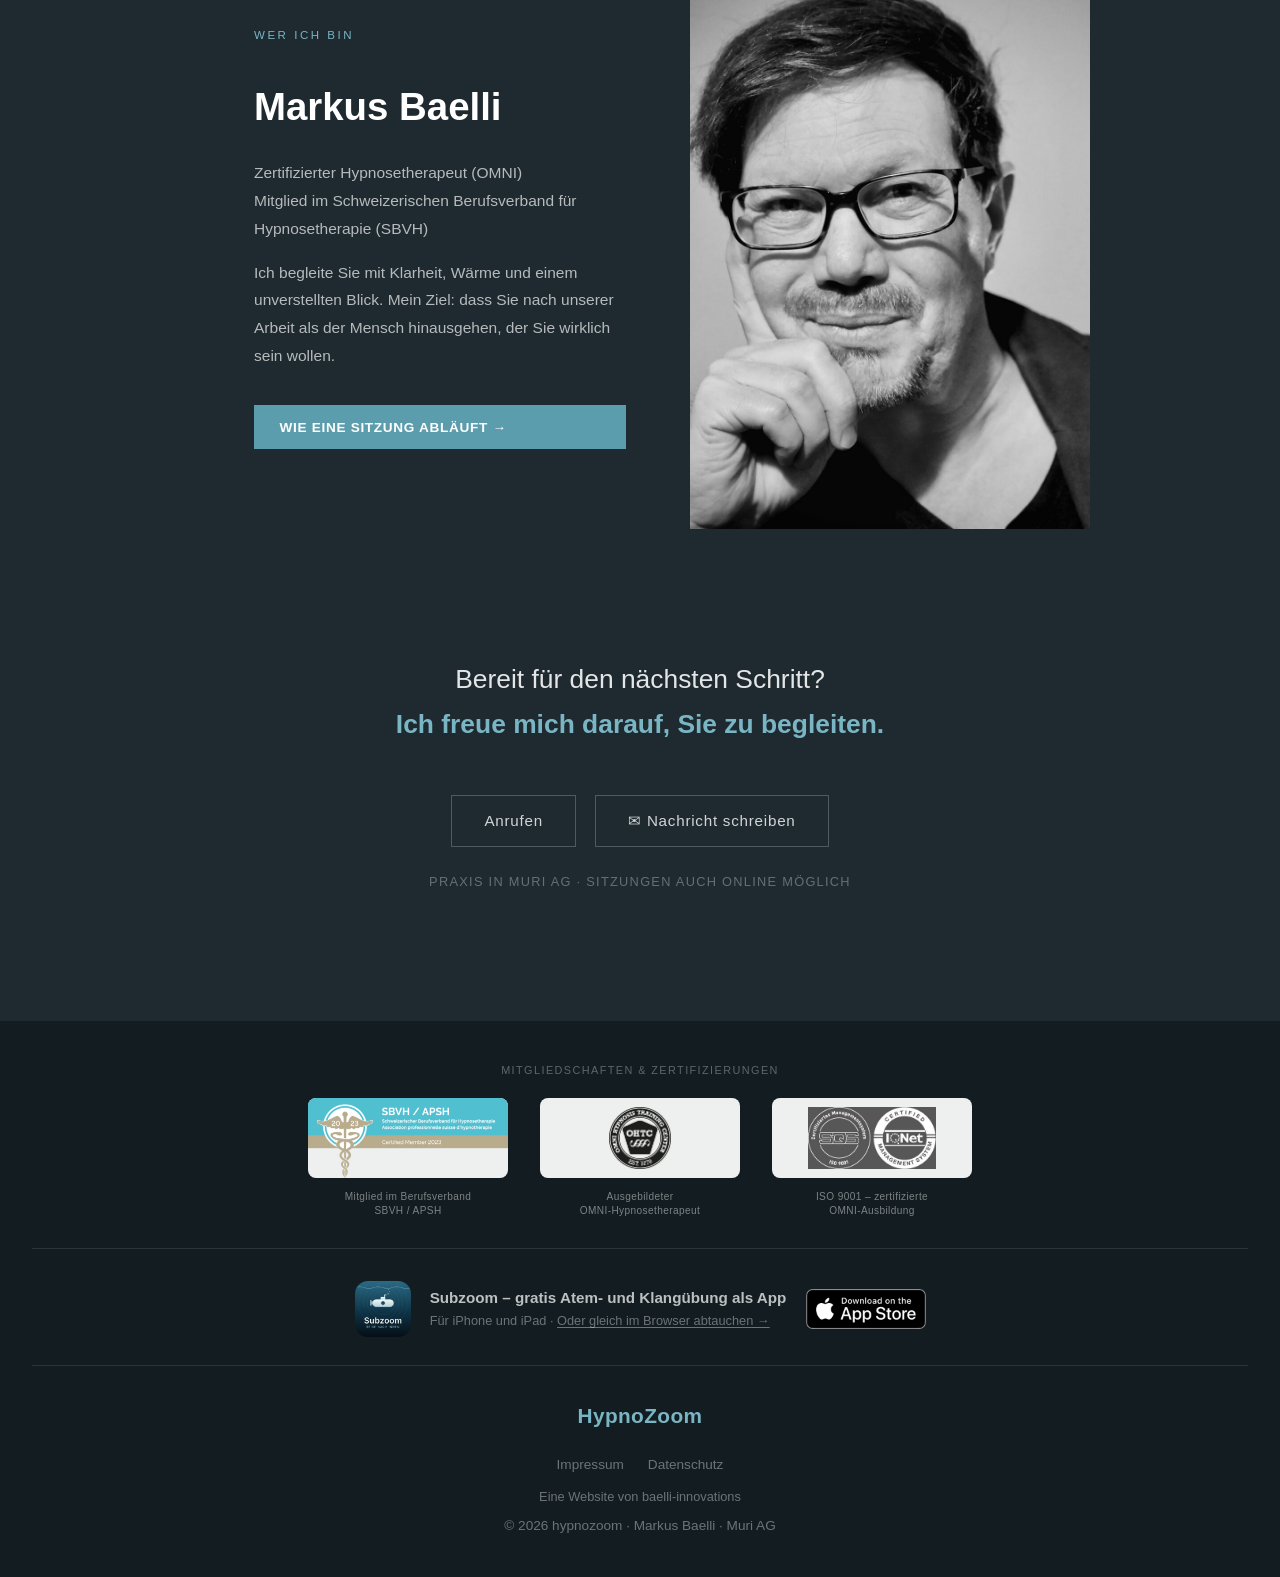
==== commit ac6bd359: "Abtauchen: Hinweis keine Hypnose, iPhone-Tipp" ====
--- a/index.html
+++ b/index.html
@@ -249,7 +249,7 @@
         <img class="footer-app-icon" src="images/app-subzoom.jpg" width="56" height="56" alt="Subzoom – App-Symbol" loading="lazy">
       </a>
       <div class="footer-app-text">
-        <p class="footer-app-title">Subzoom – die gratis App zum Abtauchen</p>
+        <p class="footer-app-title">Subzoom – gratis Atem- und Klangübung als App</p>
         <p class="footer-app-sub">Für iPhone und iPad · <a href="abtauchen.html">Oder gleich im Browser abtauchen →</a></p>
       </div>
       <a class="footer-app-badge" href="https://apps.apple.com/ch/app/subzoom-reise-nach-innen/id6827326550" target="_blank" rel="noopener noreferrer"><img src="images/badge-app-store.png" width="120" height="40" alt="Download on the App Store" loading="lazy"></a>
